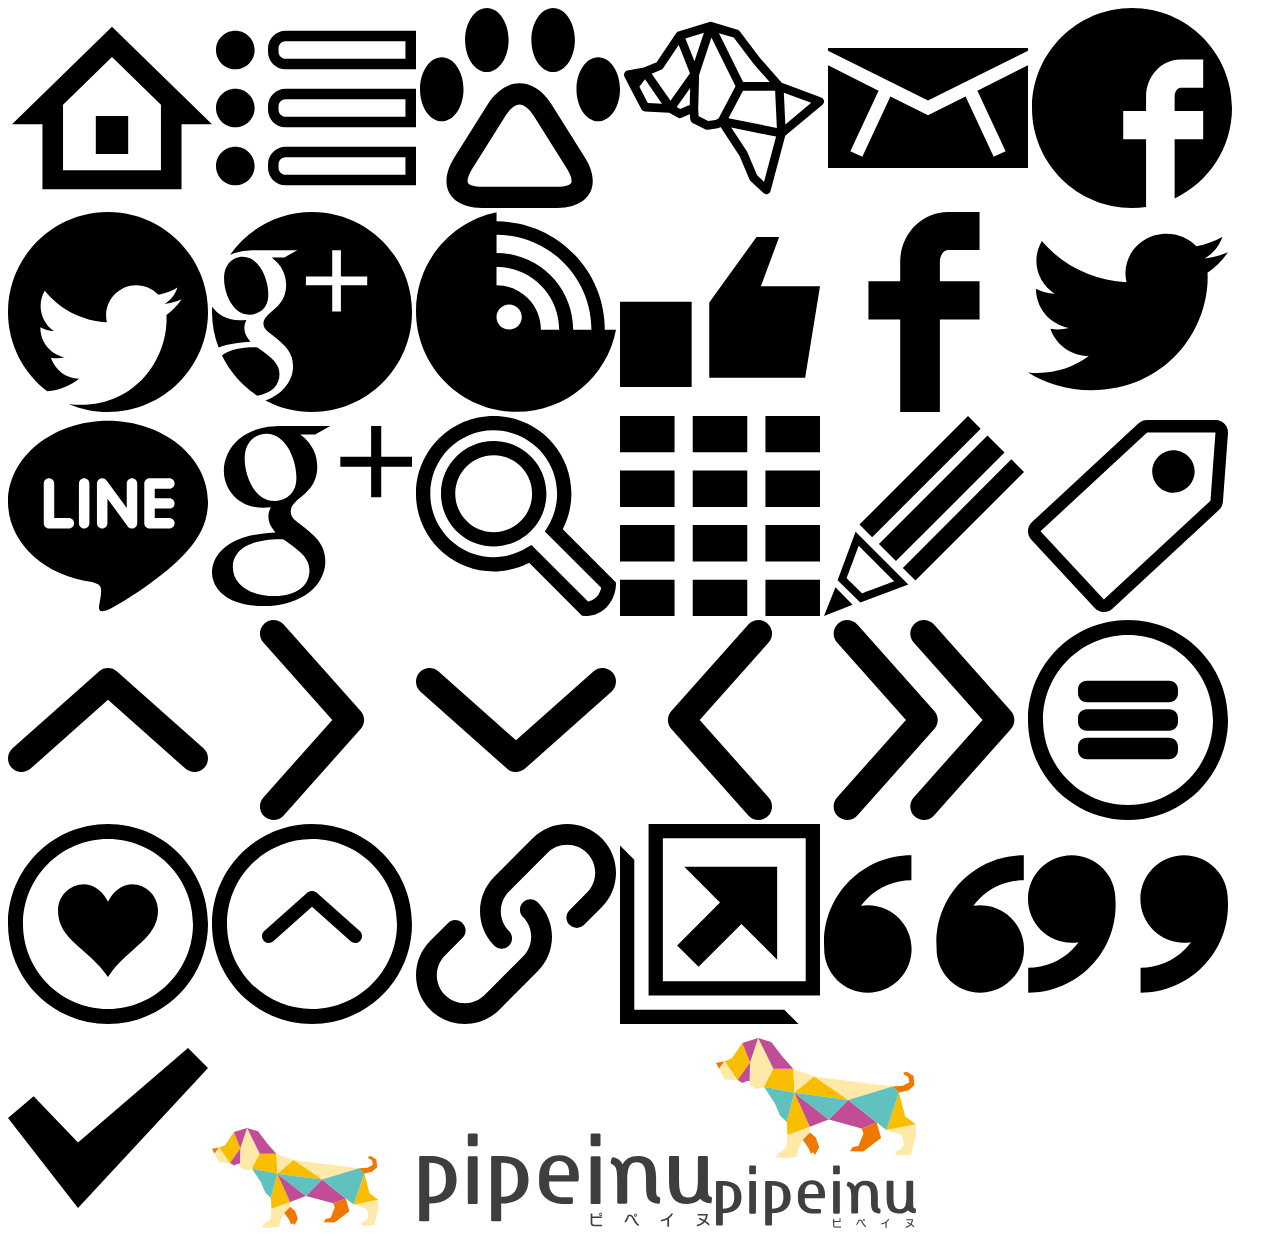
==== svg-test.html @ 7c79e607 "とりあえずシングルページ、プレーンHTMLで完成" ====
<html lang="ja">
<head>
<meta charset="utf-8">
<link rel="styleseet" href="style.css"><!--スタイルを指定したcssファイルを読み込む-->
</head>
<body>
    <!-- 今回作成したSVGファイルをまるまるペースト -->

<?xml version="1.0" encoding="utf-8"?>
<!-- Generator: Adobe Illustrator 16.0.0, SVG Export Plug-In . SVG Version: 6.00 Build 0)  -->
<!DOCTYPE svg PUBLIC "-//W3C//DTD SVG 1.1//EN" "http://www.w3.org/Graphics/SVG/1.1/DTD/svg11.dtd">
<svg class="defs" version="1.1" xmlns="http://www.w3.org/2000/svg" xmlns:xlink="http://www.w3.org/1999/xlink" width="0" height="0" >

<defs>

<g id="logo-h"><path style="fill:#3E3E40;" d="M244.518,51.821c0,7.953-2.661,14.007-7.991,18.157c-4.786,3.729-11.225,5.594-19.31,5.594v16.314c0,0.959-0.483,1.441-1.448,1.441h-7.124c-0.966,0-1.449-0.482-1.449-1.441V29.57c0-0.999,0.48-1.499,1.441-1.499h8.926c8.411,0,14.917,1.882,19.523,5.65C242.042,37.754,244.518,43.79,244.518,51.821z M233.922,51.915c0-6.375-1.151-10.808-3.445-13.305c-2.451-2.649-6.869-3.974-13.26-3.974v34.153h0.346C228.468,68.789,233.922,63.166,233.922,51.915z"/><path style="fill:#3E3E40;" d="M265.666,16.838c0,0.96-0.479,1.441-1.44,1.441h-6.967c-0.963,0-1.441-0.481-1.441-1.441V6.875c0-0.959,0.479-1.441,1.441-1.441h6.967c0.962,0,1.44,0.482,1.44,1.441V16.838z M265.666,74.491c0,0.999-0.474,1.499-1.425,1.499h-6.998c-0.952,0-1.426-0.5-1.426-1.499V29.625c0-0.999,0.474-1.499,1.426-1.499h6.998c0.951,0,1.425,0.5,1.425,1.499V74.491z"/><path style="fill:#3E3E40;" d="M316.479,51.821c0,7.953-2.666,14.007-7.989,18.157c-4.792,3.729-11.226,5.594-19.313,5.594v16.314c0,0.959-0.481,1.441-1.448,1.441h-7.125c-0.969,0-1.449-0.482-1.449-1.441V29.57c0-0.999,0.479-1.499,1.441-1.499h8.928c8.408,0,14.914,1.882,19.523,5.65C314,37.754,316.479,43.79,316.479,51.821z M305.88,51.915c0-6.375-1.146-10.808-3.445-13.305c-2.445-2.649-6.868-3.974-13.257-3.974v34.153h0.347C300.425,68.789,305.88,63.166,305.88,51.915z"/><path style="fill:#3E3E40;" d="M366.811,50.474c0,1.998-0.484,2.996-1.438,2.996h-28.228v2.592c0,3.727,1.056,6.796,3.161,9.216c2.298,2.648,5.459,3.973,9.481,3.973h9.594c0.996,0,1.498,0.482,1.498,1.441v3.744c0,0.959-0.503,1.441-1.501,1.441h-9.102c-6.793,0-12.343-1.92-16.642-5.762c-4.456-4.031-6.626-9.407-6.512-16.128v-5.703c0.119-6.717,2.122-11.94,6.007-15.663c3.658-3.573,8.568-5.358,14.732-5.358c5.66,0,10.232,1.872,13.717,5.615c3.489,3.744,5.231,8.689,5.231,14.833V50.474zM357.188,47.191v-1.785c0-3.647-0.827-6.604-2.482-8.871c-1.771-2.379-4.215-3.569-7.338-3.569c-3.154,0-5.652,1.143-7.48,3.426c-1.829,2.285-2.743,5.29-2.743,9.014v1.785H357.188z"/><path style="fill:#3E3E40;" d="M388.505,16.838c0,0.96-0.484,1.441-1.441,1.441h-6.972c-0.958,0-1.436-0.481-1.436-1.441V6.875c0-0.959,0.478-1.441,1.436-1.441h6.972c0.957,0,1.441,0.482,1.441,1.441V16.838z M388.505,74.491c0,0.999-0.473,1.499-1.426,1.499h-7.003c-0.946,0-1.42-0.5-1.42-1.499V29.625c0-0.999,0.474-1.499,1.42-1.499h7.003c0.953,0,1.426,0.5,1.426,1.499V74.491z"/><path style="fill:#3E3E40;" d="M448.241,70.404l-0.349,4.031c-0.074,0.959-0.612,1.402-1.614,1.324c-4.784-0.422-8.08-1.938-9.893-4.551c-1.544-2.342-2.311-6.275-2.311-11.808v-7.717c0-6.183-0.598-10.52-1.783-13.018c-1.378-2.918-3.884-4.377-7.519-4.377c-3.68,0-6.226,1.459-7.638,4.377c-1.266,2.575-1.897,6.913-1.897,13.018V74.32c0,0.961-0.479,1.439-1.441,1.439h-7.081c-0.998,0-1.499-0.479-1.499-1.439V51.685c0-5.375-0.442-9.235-1.321-11.577c-0.772-1.997-2.171-3.399-4.211-4.204c-0.879-0.385-1.243-0.923-1.094-1.614l0.98-3.86c0.27-0.959,0.867-1.325,1.788-1.094c4.604,1.193,7.66,3.495,9.155,6.912c3.073-5.566,8.18-8.351,15.32-8.351c6.451,0,11.135,1.842,14.053,5.529c2.804,3.534,4.209,9.158,4.209,16.877v11.461c0,2.841,0.227,4.764,0.688,5.759c0.348,0.692,1.017,1.181,2.016,1.472C447.798,69.28,448.282,69.75,448.241,70.404z"/><path style="fill:#3E3E40;" d="M499.991,70.046l-0.347,3.981c-0.078,0.963-0.593,1.406-1.555,1.328c-4.76-0.382-8.024-1.88-9.789-4.49c-3.038,3.379-7.373,5.067-13.019,5.067c-6.451,0-11.134-1.845-14.053-5.528c-2.805-3.533-4.208-9.158-4.208-16.878V29.395c0-0.959,0.485-1.441,1.448-1.441h7.13c0.962,0,1.442,0.482,1.442,1.441v22.75c0,6.184,0.598,10.521,1.784,13.019c1.377,2.918,3.887,4.377,7.519,4.377c3.679,0,6.225-1.464,7.638-4.393c1.265-2.578,1.896-6.929,1.896-13.052v-22.64c0-1.001,0.502-1.503,1.501-1.503h7.026c0.998,0,1.495,0.501,1.495,1.502v31.869c0,2.89,0.233,4.832,0.693,5.832c0.342,0.695,1.016,1.186,2.016,1.475C499.608,68.92,500.069,69.391,499.991,70.046z"/><path style="fill:#3E3E40;" d="M382.261,98.211c-2.383,0-3.604-0.822-3.604-3.209v-9.414h1.67v2.928h9.542v1.517h-9.542v4.71c0,1.455,0.679,1.949,2.248,1.949h7.587v1.533L382.261,98.211z M388.691,87.959c-0.836,0-1.536-0.697-1.536-1.535c0-0.867,0.7-1.563,1.536-1.563c0.85,0,1.549,0.696,1.549,1.563C390.24,87.262,389.541,87.959,388.691,87.959z M388.691,85.588c-0.45,0-0.808,0.387-0.808,0.836c0,0.465,0.357,0.805,0.808,0.805c0.464,0,0.835-0.34,0.835-0.805C389.526,85.975,389.155,85.588,388.691,85.588z"/><path style="fill:#3E3E40;" d="M420.853,91.162c-1.426-2.631-1.826-2.895-3.24-2.895h-0.512l-1.764,3.887c-0.571,1.225-1.378,2.139-2.599,2.477v-1.67c0.585-0.373,1.007-1.148,1.328-1.906l1.954-4.382h1.25c2.263,0,3.255,0.216,4.961,3.47c1.549,2.88,2.926,5.172,4.611,6.131v1.813C424.457,97.205,422.738,94.631,420.853,91.162zM423.594,88.715c-0.885,0-1.598-0.71-1.598-1.596c0-0.865,0.713-1.609,1.598-1.609c0.879,0,1.593,0.744,1.593,1.609C425.187,88.005,424.473,88.715,423.594,88.715z M423.594,86.285c-0.465,0-0.855,0.371-0.855,0.834c0,0.482,0.391,0.854,0.855,0.854c0.464,0,0.835-0.371,0.835-0.854C424.429,86.656,424.058,86.285,423.594,86.285z"/><path style="fill:#3E3E40;" d="M457.057,90.342v8.426h-1.721v-7.342c-1.935,1.021-4.183,1.703-6.566,2.153V92c5.681-1.176,8.814-3.563,10.435-6.476h1.927C460.139,87.568,458.741,89.137,457.057,90.342z"/><path style="fill:#3E3E40;" d="M492.687,94.229c-1.862,2.154-4.539,3.454-7.779,4.135v-1.561c2.712-0.668,4.789-1.676,6.416-3.471c-1.32-0.807-2.697-1.52-4.167-2.122v-1.642c1.876,0.76,3.404,1.549,5.081,2.555c0.914-1.424,1.441-3.145,1.72-4.6h-8.379v-1.502h10.328c-0.357,2.479-0.929,4.785-2.307,6.939c1.364,0.896,2.542,1.811,3.685,2.803v2.123C495.799,96.568,494.436,95.438,492.687,94.229z"/><polygon style="fill:#EE7800;" points="0,20.748 2.559,25.687 7.16,19.436"/><polygon style="fill:#EE7800;" points="77.111,91.862 78.936,96.35 80.935,95.184 82.43,97.342 85.917,90.869 83.098,82.887 78.115,78.742 72.128,84.714"/><polygon style="fill:#EE7800;" points="160.028,43.679 165.162,39.372 164.406,31.481 158.679,28.071 155.772,29.007 156.853,30.566 159.919,32.29 161.001,36.874 155.575,39.734 146.891,40.335 152.382,45.43"/><polygon style="fill:#EE7800;" points="122.794,79.566 118.501,89.957 113.887,90.75 111.521,94.355 122.626,94.518 137.418,83.225 133.759,70.436 121.3,75.354"/><polygon style="fill:#FFE9A9;" points="2.559,25.687 7.16,34.513 17.979,35.05 7.16,19.436"/><polygon style="fill:#FFE9A9;" points="35.085,0 28.356,20.361 27.946,35.711 28.218,39.603 33.756,42.355 37.856,41.718 39.899,40.532 47.773,25.687"/><polygon style="fill:#FFE9A9;" points="81.563,32.084 64.32,25.666 65.258,45.646"/><polygon style="fill:#FFE9A9;" points="146.891,40.335 81.563,32.084 110.046,51.532"/><polygon style="fill:#FFE9A9;" points="166.321,71.758 141.731,76.582 154.855,81.229 156.516,89.37 151.869,93.691 149.043,94.682 150.03,97.513 162.325,97.18 166.48,80.566"/><polygon style="fill:#FFE9A9;" points="58.673,90.198 55.354,93.857 51.694,96.018 49.708,99.166 56.853,100 67.312,98.84 68.142,93.521 72.128,84.714 78.115,78.742 78.115,73.921 59.502,80.729"/><polygon style="fill:#FABE00;" points="64.32,25.666 47.773,25.687 39.899,40.532 65.258,45.646"/><polygon style="fill:#FABE00;" points="110.046,51.532 81.563,32.084 65.258,45.646"/><polygon style="fill:#FABE00;" points="58.836,69.772 59.502,80.729 78.115,73.921 65.258,45.646"/><polygon style="fill:#FABE00;" points="157.516,65.286 152.382,45.43 141.731,76.582 166.321,71.758"/><polygon style="fill:#FABE00;" points="21.893,4.065 13.291,16.881 7.16,19.436 17.979,35.05 28.356,20.361"/><polygon style="fill:#C14D97;" points="93.921,67.912 121.3,75.354 133.759,70.436 110.046,51.532"/><polygon style="fill:#C14D97;" points="78.115,73.921 93.921,67.912 65.258,45.646"/><polygon style="fill:#C14D97;" points="64.32,25.666 54.854,14.952 46.02,3.286 35.085,0 47.773,25.687"/><polygon style="fill:#C14D97;" points="17.979,35.05 21.961,37.396 25.785,35.711 27.946,35.711 28.356,20.361"/><polygon style="fill:#C14D97;" points="35.085,0 21.893,4.065 28.356,20.361"/><polygon style="fill:#61C1BE;" points="146.891,40.335 110.046,51.532 133.759,70.436 141.731,76.582 152.382,45.43"/><polygon style="fill:#61C1BE;" points="65.258,45.646 93.921,67.912 110.046,51.532"/><polygon style="fill:#61C1BE;" points="39.899,40.532 49.043,54.484 53.337,64.646 58.836,69.772 65.258,45.646"/></g>

<g id="logo-v"><path style="fill:#413F40;" d="M25.493,159.133c0,5.435-1.819,9.567-5.457,12.402c-3.271,2.547-7.669,3.82-13.191,3.82v11.144c0,0.655-0.331,0.983-0.989,0.983H0.989c-0.661,0-0.99-0.328-0.99-0.983v-42.566c0-0.683,0.328-1.023,0.983-1.023h6.099c5.743,0,10.189,1.286,13.336,3.859C23.801,149.524,25.493,153.646,25.493,159.133z M18.254,159.196c0-4.354-0.784-7.382-2.353-9.088c-1.673-1.809-4.692-2.713-9.056-2.713v23.328h0.235C14.529,170.724,18.254,166.882,18.254,159.196z"/><path style="fill:#413F40;" d="M39.938,135.238c0,0.655-0.328,0.983-0.983,0.983h-4.76c-0.655,0-0.983-0.328-0.983-0.983v-6.807c0-0.656,0.328-0.982,0.983-0.982h4.76c0.655,0,0.983,0.326,0.983,0.982V135.238z M39.938,174.619c0,0.681-0.323,1.022-0.972,1.022h-4.782c-0.649,0-0.973-0.342-0.973-1.022v-30.647c0-0.683,0.324-1.023,0.973-1.023h4.782c0.648,0,0.972,0.341,0.972,1.023V174.619z"/><path style="fill:#413F40;" d="M74.645,159.133c0,5.435-1.818,9.567-5.457,12.402c-3.271,2.547-7.668,3.82-13.189,3.82v11.144c0,0.655-0.33,0.983-0.989,0.983h-4.867c-0.66,0-0.989-0.328-0.989-0.983v-42.566c0-0.683,0.328-1.023,0.983-1.023h6.099c5.742,0,10.188,1.286,13.335,3.859C72.954,149.524,74.645,153.646,74.645,159.133z M67.406,159.196c0-4.354-0.784-7.382-2.353-9.088c-1.673-1.809-4.69-2.713-9.055-2.713v23.328h0.235C63.68,170.724,67.406,166.882,67.406,159.196z"/><path style="fill:#413F40;" d="M109.021,158.213c0,1.364-0.327,2.045-0.981,2.045H88.762v1.771c0,2.545,0.719,4.644,2.158,6.296c1.568,1.81,3.727,2.714,6.475,2.714h6.553c0.681,0,1.021,0.329,1.021,0.984v2.557c0,0.655-0.342,0.983-1.022,0.983h-6.216c-4.643,0-8.432-1.312-11.368-3.934c-3.043-2.754-4.525-6.426-4.446-11.016v-3.895c0.079-4.592,1.446-8.157,4.104-10.703c2.498-2.438,5.852-3.657,10.06-3.657c3.866,0,6.99,1.279,9.371,3.835c2.38,2.559,3.57,5.934,3.57,10.132V158.213zM102.452,155.971v-1.219c0-2.493-0.566-4.511-1.696-6.06c-1.21-1.625-2.881-2.439-5.011-2.439c-2.157,0-3.861,0.781-5.108,2.342c-1.25,1.561-1.874,3.613-1.874,6.157v1.219H102.452z"/><path style="fill:#413F40;" d="M123.839,135.238c0,0.655-0.328,0.983-0.983,0.983h-4.76c-0.656,0-0.983-0.328-0.983-0.983v-6.807c0-0.656,0.327-0.982,0.983-0.982h4.76c0.655,0,0.983,0.326,0.983,0.982V135.238z M123.839,174.619c0,0.681-0.324,1.022-0.972,1.022h-4.782c-0.648,0-0.973-0.342-0.973-1.022v-30.647c0-0.683,0.324-1.023,0.973-1.023h4.782c0.647,0,0.972,0.341,0.972,1.023V174.619z"/><path style="fill:#413F40;" d="M164.643,171.825l-0.238,2.754c-0.053,0.655-0.422,0.957-1.105,0.904c-3.266-0.288-5.518-1.323-6.754-3.107c-1.055-1.6-1.58-4.289-1.58-8.064v-5.272c0-4.223-0.406-7.186-1.217-8.891c-0.941-1.992-2.654-2.99-5.137-2.99c-2.511,0-4.249,0.998-5.216,2.99c-0.863,1.758-1.295,4.722-1.295,8.891V174.5c0,0.655-0.328,0.983-0.984,0.983h-4.838c-0.684,0-1.023-0.328-1.023-0.983v-15.461c0-3.672-0.301-6.308-0.904-7.907c-0.525-1.363-1.481-2.321-2.872-2.872c-0.604-0.262-0.852-0.63-0.746-1.102l0.668-2.636c0.184-0.655,0.59-0.905,1.219-0.747c3.147,0.812,5.233,2.387,6.255,4.721c2.1-3.803,5.586-5.705,10.464-5.705c4.406,0,7.607,1.259,9.6,3.776c1.914,2.414,2.871,6.256,2.871,11.528v7.828c0,1.941,0.158,3.253,0.473,3.936c0.236,0.471,0.695,0.805,1.377,1.002S164.668,171.38,164.643,171.825z"/><path style="fill:#413F40;" d="M199.99,171.581l-0.236,2.72c-0.053,0.659-0.408,0.96-1.063,0.908c-3.254-0.263-5.482-1.284-6.689-3.069c-2.07,2.309-5.035,3.462-8.891,3.462c-4.406,0-7.604-1.259-9.597-3.776c-1.916-2.413-2.873-6.255-2.873-11.527v-16.483c0-0.655,0.328-0.984,0.988-0.984h4.866c0.658,0,0.988,0.329,0.988,0.984v15.54c0,4.223,0.406,7.187,1.217,8.891c0.941,1.994,2.654,2.99,5.139,2.99c2.51,0,4.248-1,5.217-2.998c0.861-1.761,1.293-4.733,1.293-8.917v-15.463c0-0.685,0.342-1.027,1.023-1.027h4.801c0.68,0,1.021,0.343,1.021,1.025v21.771c0,1.971,0.158,3.3,0.473,3.983c0.236,0.472,0.695,0.809,1.377,1.004C199.726,170.811,200.041,171.134,199.99,171.581z"/><path style="fill:#413F40;" d="M119.575,189.617c-1.627,0-2.462-0.56-2.462-2.188v-6.427h1.142V183h6.51v1.036h-6.51v3.214c0,0.994,0.465,1.332,1.531,1.332h5.18v1.047L119.575,189.617z M123.96,182.62c-0.57,0-1.045-0.475-1.045-1.047c0-0.592,0.475-1.067,1.045-1.067c0.582,0,1.058,0.476,1.058,1.067C125.018,182.146,124.542,182.62,123.96,182.62z M123.96,181.003c-0.306,0-0.549,0.264-0.549,0.57c0,0.319,0.243,0.551,0.549,0.551c0.318,0,0.572-0.231,0.572-0.551C124.533,181.267,124.279,181.003,123.96,181.003z"/><path style="fill:#413F40;" d="M145.921,184.808c-0.973-1.796-1.248-1.976-2.209-1.976h-0.35l-1.203,2.652c-0.393,0.835-0.943,1.459-1.777,1.691v-1.142c0.402-0.254,0.688-0.782,0.91-1.3l1.33-2.991h0.857c1.543,0,2.219,0.149,3.383,2.367c1.056,1.966,1.995,3.53,3.149,4.187v1.236C148.383,188.931,147.21,187.176,145.921,184.808z M147.792,183.138c-0.601,0-1.087-0.485-1.087-1.088c0-0.592,0.486-1.1,1.087-1.1c0.604,0,1.088,0.508,1.088,1.1C148.879,182.652,148.395,183.138,147.792,183.138z M147.792,181.479c-0.315,0-0.581,0.254-0.581,0.571c0,0.327,0.266,0.582,0.581,0.582c0.316,0,0.57-0.255,0.57-0.582C148.362,181.732,148.108,181.479,147.792,181.479z"/><path style="fill:#413F40;" d="M170.639,184.248v5.751h-1.174v-5.011c-1.32,0.697-2.854,1.162-4.482,1.469v-1.077c3.881-0.804,6.018-2.432,7.127-4.419h1.311C172.745,182.355,171.792,183.424,170.639,184.248z"/><path style="fill:#413F40;" d="M194.966,186.901c-1.268,1.47-3.096,2.357-5.305,2.822v-1.067c1.85-0.455,3.266-1.142,4.375-2.367c-0.898-0.551-1.838-1.037-2.844-1.448v-1.121c1.279,0.518,2.326,1.057,3.469,1.743c0.623-0.973,0.98-2.146,1.174-3.139h-5.719V181.3h7.049c-0.242,1.691-0.633,3.265-1.576,4.734c0.932,0.613,1.734,1.236,2.516,1.913v1.448C197.091,188.498,196.16,187.726,194.966,186.901z"/><polygon style="fill:#EE7800;" points="0,24.923 3.075,30.858 8.601,23.347"/><polygon style="fill:#EE7800;" points="92.633,110.355 94.831,115.748 97.231,114.344 99.024,116.939 103.211,109.163 99.827,99.575 93.838,94.592 86.652,101.768"/><polygon style="fill:#EE7800;" points="192.242,52.47 198.412,47.297 197.501,37.817 190.623,33.72 187.13,34.847 188.429,36.718 192.115,38.788 193.41,44.298 186.894,47.733 176.462,48.455 183.054,54.575"/><polygon style="fill:#EE7800;" points="147.513,95.582 142.357,108.065 136.812,109.02 133.972,113.349 147.31,113.545 165.081,99.98 160.686,84.612 145.718,90.521"/><polygon style="fill:#FFE9A9;" points="3.075,30.858 8.601,41.462 21.598,42.105 8.601,23.347"/><polygon style="fill:#FFE9A9;" points="42.15,0 34.064,24.458 33.573,42.899 33.901,47.573 40.555,50.882 45.479,50.116 47.93,48.692 57.395,30.858"/><polygon style="fill:#FFE9A9;" points="97.985,38.544 77.273,30.833 78.394,54.835"/><polygon style="fill:#FFE9A9;" points="176.462,48.455 97.985,38.544 132.202,61.906"/><polygon style="fill:#FFE9A9;" points="199.804,86.202 170.264,91.997 186.027,97.583 188.025,107.364 182.441,112.552 179.048,113.741 180.232,117.145 195,116.745 199.996,96.788"/><polygon style="fill:#FFE9A9;" points="70.488,108.358 66.496,112.75 62.104,115.351 59.719,119.13 68.3,120.132 80.863,118.738 81.861,112.348 86.652,101.768 93.838,94.592 93.838,88.805 71.482,96.984"/><polygon style="fill:#FABE00;" points="77.273,30.833 57.395,30.858 47.93,48.692 78.394,54.835"/><polygon style="fill:#FABE00;" points="132.202,61.906 97.985,38.544 78.394,54.835"/><polygon style="fill:#FABE00;" points="70.683,83.818 71.482,96.984 93.838,88.805 78.394,54.835"/><polygon style="fill:#FABE00;" points="189.226,78.432 183.054,54.575 170.264,91.997 199.804,86.202"/><polygon style="fill:#FABE00;" points="26.3,4.883 15.968,20.28 8.601,23.347 21.598,42.105 34.064,24.458"/><polygon style="fill:#C14D97;" points="112.833,81.585 145.718,90.521 160.686,84.612 132.202,61.906"/><polygon style="fill:#C14D97;" points="93.838,88.805 112.833,81.585 78.394,54.835"/><polygon style="fill:#C14D97;" points="77.273,30.833 65.894,17.962 55.286,3.945 42.15,0 57.395,30.858"/><polygon style="fill:#C14D97;" points="21.598,42.105 26.382,44.924 30.976,42.899 33.573,42.899 34.064,24.458"/><polygon style="fill:#C14D97;" points="42.15,0 26.3,4.883 34.064,24.458"/><polygon style="fill:#61C1BE;" points="176.462,48.455 132.202,61.906 160.686,84.612 170.264,91.997 183.054,54.575"/><polygon style="fill:#61C1BE;" points="78.394,54.835 112.833,81.585 132.202,61.906"/><polygon style="fill:#61C1BE;" points="47.93,48.692 58.92,65.452 64.076,77.662 70.683,83.818 78.394,54.835"/></g>

<g id="home"><path id="home" d="M83.815,145.893h32.369v-37.918H83.815V145.893z M99.987,18.724L0,116.205h30.456v65.07H169.52v-65.07H200L99.987,18.724z M148.945,97.162v65.07H51.042v-65.07h-0.508l49.453-48.223l49.466,48.223H148.945z"/></g>

<g id="cat"><path d="M38.633,42.044c0,10.67-8.646,19.316-19.323,19.316C8.659,61.361,0,52.715,0,42.044C0,31.38,8.659,22.728,19.31,22.728C29.987,22.728,38.633,31.38,38.633,42.044z M19.31,80.684C8.659,80.684,0,89.33,0,100s8.659,19.316,19.31,19.316c10.678,0,19.323-8.646,19.323-19.316S29.987,80.684,19.31,80.684z M19.31,138.639C8.66,138.639,0,147.285,0,157.955c0,10.664,8.659,19.316,19.31,19.316c10.678,0,19.323-8.652,19.323-19.316C38.633,147.285,29.987,138.639,19.31,138.639z M200,22.728v38.633H69.558c-9.662,0-17.565-7.897-17.565-17.559v-3.516c0-9.655,7.903-17.559,17.565-17.559L200,22.728L200,22.728z M189.453,33.262H69.558c-3.803,0-7.019,3.223-7.019,7.025v3.516c0,3.809,3.216,7.024,7.019,7.024h119.896L189.453,33.262L189.453,33.262z M200,80.684v38.632H69.558c-9.662,0-17.565-7.903-17.565-17.559v-3.516c0-9.655,7.903-17.559,17.565-17.559L200,80.684L200,80.684z M69.558,91.217c-3.803,0-7.019,3.216-7.019,7.025v3.516c0,3.809,3.216,7.025,7.019,7.025h119.896V91.217H69.558z M200,138.639v38.633H69.558c-9.662,0-17.565-7.902-17.565-17.559v-3.516c0-9.661,7.903-17.559,17.565-17.559H200L200,138.639z M69.558,149.173c-3.803,0-7.019,3.216-7.019,7.024v3.516c0,3.803,3.216,7.025,7.019,7.025h119.896v-17.565H69.558z"/></g>

<g id="dogs"><path d="M200,81.246c0,17.707-9.744,32.063-21.766,32.063c-12.02,0-21.764-14.354-21.764-32.063c0-17.706,9.744-32.061,21.764-32.061C190.256,49.185,200,63.54,200,81.246z M133.141,0c-12.02,0-21.764,14.355-21.764,32.062s9.744,32.061,21.764,32.061c12.021,0,21.764-14.354,21.764-32.061S145.161,0,133.141,0z M0,81.246c0,17.707,9.743,32.063,21.763,32.063s21.764-14.354,21.764-32.063c0-17.706-9.744-32.061-21.764-32.061S0,63.54,0,81.246z M45.095,32.062c0,17.707,9.744,32.061,21.764,32.061s21.764-14.354,21.764-32.061S78.878,0,66.858,0S45.095,14.355,45.095,32.062z M99.612,96.462c-4.328,0-9.47,4.071-13.754,10.892l-33.607,53.489c-4.68,7.449-5.107,12.606-4.278,14.108c0.83,1.501,5.425,3.883,14.222,3.883h74.834c8.798,0,13.393-2.382,14.223-3.883c0.829-1.502,0.4-6.659-4.279-14.108l-33.605-53.489C109.08,100.533,103.939,96.462,99.612,96.462 M99.612,75.295c11.482,0,22.965,6.932,31.676,20.797l33.606,53.49c17.422,27.73,4.883,50.418-27.867,50.418H62.194c-32.748,0-45.288-22.688-27.865-50.417l33.605-53.49C76.646,82.228,88.129,75.295,99.612,75.295L99.612,75.295z"/></g>

<g id="stopipe"><path d="M199.939,92.699c-0.26-1.516-1.307-2.78-2.748-3.316L157.748,74.7l-21.391-24.21L115.73,23.247c-0.554-0.729-1.32-1.264-2.196-1.526l-25.658-7.709c-0.02-0.006-0.039-0.004-0.058-0.009c-0.026-0.008-0.052-0.018-0.078-0.024c-0.021-0.006-0.043-0.014-0.064-0.021c-0.311-0.075-0.632-0.11-0.96-0.116c-0.043-0.001-0.085-0.007-0.128-0.006c-0.038,0-0.075,0.002-0.114,0.004c-0.046,0.002-0.092-0.004-0.139-0.001c-0.138,0.009-0.26,0.064-0.393,0.088c-0.064,0.01-0.127,0.018-0.191,0.031c-0.119,0.024-0.244,0.022-0.361,0.058c-0.008,0.003-0.017,0.002-0.024,0.004l-30.952,9.541c-0.134,0.041-0.255,0.109-0.382,0.162c-0.089,0.037-0.177,0.069-0.263,0.112c-0.304,0.15-0.59,0.327-0.848,0.542c-0.013,0.012-0.026,0.018-0.039,0.028c-0.269,0.229-0.5,0.499-0.706,0.79c-0.021,0.03-0.052,0.051-0.073,0.082L32.641,54.271l-12.76,5.316L3.534,62.581c-1.344,0.246-2.493,1.116-3.094,2.344c-0.603,1.228-0.587,2.668,0.043,3.882l6.005,11.59c0.001,0.002,0.002,0.003,0.003,0.004c0.001,0.002,0.001,0.005,0.002,0.006l10.795,20.709c0.708,1.356,2.081,2.237,3.61,2.313l24.324,1.207l8.43,4.967c0.673,0.396,1.429,0.596,2.188,0.596c0.591,0,1.184-0.121,1.738-0.367l8.142-3.586h0.144l0.358,5.119c0.106,1.525,1.013,2.881,2.382,3.561l12.994,6.461c0.599,0.297,1.256,0.449,1.919,0.449c0.221,0,0.442-0.018,0.662-0.051l9.619-1.496c0.529-0.081,1.039-0.264,1.503-0.53l1.262-0.731l19.001,28.994l9.926,23.484c0.234,0.559,0.586,1.061,1.029,1.475l12.903,12.027c0.81,0.754,1.864,1.158,2.94,1.158c0.396,0,0.799-0.055,1.191-0.168c1.457-0.42,2.584-1.571,2.975-3.035l14.717-55.281l37.197-30.94C199.628,95.755,200.197,94.216,199.939,92.699z M104.448,110.159l14.554-27.438l32.114-0.041l1.749,37.243l-21.783-4.394L104.448,110.159z M129.581,55.826c0.065,0.087,0.135,0.17,0.208,0.252l15.889,17.986l-26.592,0.033L98.462,32.346l-3.567-7.221l14.81,4.45L129.581,55.826z M70.479,53.291l-4.79-12.078l-4.277-10.785l18.508-5.704L70.479,53.291z M37.155,61.731c0.781-0.325,1.45-0.874,1.922-1.576l15.618-23.267l1.412,3.558l9.87,24.89L51.648,85.617l-5.116,7.243L27.694,65.673L37.155,61.731z M23.794,94.938l-8.41-16.134l5.622-7.641l16.961,24.479L23.794,94.938z M63.075,97.987l-6.95,3.061l-3.402-2.003l13.435-19.016L65.854,91.41l-0.166,6.21h-0.874C64.215,97.62,63.622,97.745,63.075,97.987z M84.21,113.051l-9.557-4.75l-0.451-6.461l0.939-35.173l12.287-37.184l14.427,29.21l9.707,19.65l-16.863,31.79l-3.026,1.76L84.21,113.051z M140.047,173.796l-6.972-6.497l-9.718-22.994c-0.102-0.24-0.224-0.47-0.365-0.685l-15.799-24.108l39.438,7.951l5.456,1.1L140.047,173.796z M161.334,116.391l-1.488-31.708l27.361,10.187L161.334,116.391z"/></g>

<g id="mail"><path d="M177.604,143.197l-11.926,5.566l-28.086-60.235l-37.578,18.802L62.383,88.529l-28.086,60.208l-11.953-5.539L50.6,82.643L0,57.357v102.668h200V57.331l-50.6,25.313L177.604,143.197z M0,39.974v2.663l100.014,49.98L200,42.637v-2.663H0z"/></g>

<g id="fb2"><path d="M100.007,0.006C44.866,0.006,0,44.867,0,100c0,55.141,44.866,99.994,100.007,99.994c4.777,0,9.466-0.358,14.062-1.01v-67.657H91.218v-28.384h22.851V88.666c0-20.467,15.377-37.126,34.27-37.126h22.85v28.292h-22.85c-2.695,0-5.717,3.665-5.717,8.567v14.542h28.566v28.385H142.62v59.109C176.512,174.402,200,139.906,200,100C200,44.867,155.146,0.006,100.007,0.006z"/></g>

<g id="twitter2"><path d="M100.007,0.006C44.866,0.006,0,44.867,0,100c0,32.303,15.415,61.057,39.255,79.35c11.966-1.093,22.929-5.638,31.887-12.648c-13.216-0.247-24.361-8.971-28.201-20.962c1.848,0.352,3.736,0.54,5.676,0.54c2.761,0,5.43-0.364,7.955-1.055c-13.801-2.772-24.203-14.973-24.203-29.588c0-0.13,0-0.26,0-0.384c4.063,2.259,8.723,3.62,13.67,3.776c-8.098-5.418-13.424-14.647-13.424-25.122c0-5.534,1.484-10.715,4.076-15.168C51.586,97,73.824,109.01,98.9,110.268c-0.521-2.207-0.781-4.512-0.781-6.875c0-16.667,13.516-30.175,30.181-30.175c8.685,0,16.522,3.659,22.03,9.524c6.874-1.354,13.332-3.867,19.165-7.324c-2.253,7.05-7.044,12.961-13.267,16.698c6.092-0.729,11.912-2.356,17.328-4.752c-4.05,6.054-9.166,11.366-15.063,15.617c0.065,1.303,0.091,2.599,0.091,3.906c0,39.887-30.361,85.867-85.867,85.867c-4.113,0-8.162-0.306-12.121-0.865c12.096,5.207,25.428,8.104,39.412,8.104C155.146,199.994,200,155.141,200,100C200,44.867,155.146,0.006,100.007,0.006z"/></g>

<g id="gplus2"><path d="M56.312,82.176c0,3.652-0.416,10.143-5.064,14.816c-3.256,3.236-8.736,5.684-13.814,5.684c-17.447,0-25.35-22.525-25.35-36.118c0-5.273,1.002-10.754,4.465-15.019c3.242-4.056,8.92-6.692,14.192-6.692C47.588,44.847,56.312,67.567,56.312,82.176z M67.47,162.313c0-10.344-6.692-15.813-22.121-26.769c-1.615-0.208-2.643-0.208-4.661-0.208c-1.823,0-12.786,0.403-21.313,3.249c-2.031,0.735-5.859,2.174-9.414,4.882c7.942,16.393,20.246,30.278,35.375,40.199C59.827,181.505,67.47,173.12,67.47,162.313z M6.562,135.564c11.38-4.623,24.335-5.41,31.887-5.918c-2.838-3.646-6.08-7.5-6.08-13.781c0-3.457,1.016-5.481,2.031-7.916c-2.24,0.195-4.467,0.404-6.498,0.404c-12.732,0-22.16-5.646-27.758-13.516C0.052,96.55,0,98.269,0,100C0,112.525,2.343,124.503,6.562,135.564z M200,100c0,55.141-44.854,99.994-99.993,99.994c-16.797,0-32.641-4.18-46.547-11.529c18.123-6.73,27.59-20.428,27.59-34.054c0-13.997-8.1-20.904-17.031-28.41l-7.303-5.683c-2.227-1.823-5.273-4.258-5.273-8.725c0-4.459,3.047-7.304,5.676-9.941c8.516-6.691,17.043-13.793,17.043-28.806c0-15.422-9.738-23.534-14.399-27.388H72.34l12.98-7.304H43.526c-7.656,0-16.691,0.8-25.39,4.524c18.11-25.773,48.044-42.673,81.87-42.673C155.146,0.006,200,44.867,200,100z M155.211,64.475h-26.313v-26.32h-8.672v26.32H93.913v8.665h26.313v26.313h8.672V73.14h26.313V64.475z"/></g>

<g id="rss"><path d="M188.835,117.707C188.835,57.94,140.234,9.3,80.533,9.3V0.158C34.625,9.589,0,50.309,0,98.962c0,55.628,45.265,100.88,100.893,100.88c49.219,0,90.293-35.439,99.107-82.136L188.835,117.707L188.835,117.707z M93.131,117.602c-6.976,0-12.637-5.621-12.637-12.597c0-6.935,5.661-12.61,12.637-12.61c7,0,12.662,5.675,12.662,12.61C105.793,111.979,100.131,117.602,93.131,117.602z M124.904,117.707c0-11.889-4.623-23.079-13.004-31.459c-8.394-8.394-19.531-13.03-31.394-13.03V55.024c34.545,0,62.668,28.11,62.668,62.682L124.904,117.707L124.904,117.707z M157.191,117.707c0-42.309-34.401-76.737-76.658-76.737V22.764c52.332,0,94.916,42.611,94.916,94.943H157.191z"/></g>

<g id="like"><path d="M89.262,90.501l47.306-65.583h22.574l-18.274,49.456H200l-14.848,91.387h-95.89V90.501z M0,175.082h71.656v-85.3H0V175.082z"/></g>

<g id="fb1"><path d="M123.807,38.107h31.75V0h-31.75C97.554,0,76.188,22.439,76.188,50v19.228H44.444v38.227h31.744V200h39.687v-92.546h39.682V69.228h-39.682V49.631C115.875,43.034,120.063,38.107,123.807,38.107z"/></g>

<g id="twitter1"><path d="M200,40.294c-7.354,3.142-15.27,5.265-23.564,6.225c8.467-4.892,14.972-12.636,18.045-21.858c-7.932,4.526-16.713,7.813-26.062,9.587c-7.481-7.676-18.147-12.474-29.951-12.474c-22.659,0-41.032,17.688-41.032,39.495c0,3.1,0.36,6.114,1.062,9.001c-34.104-1.639-64.339-17.366-84.574-41.262c-3.533,5.825-5.555,12.619-5.555,19.854c0,13.706,7.244,25.79,18.254,32.872c-6.726-0.204-13.057-1.979-18.584-4.942c-0.005,0.17-0.005,0.331-0.005,0.501c0,19.141,14.144,35.098,32.915,38.73c-3.444,0.899-7.07,1.377-10.811,1.377c-2.646,0-5.215-0.248-7.719-0.705c5.218,15.691,20.371,27.113,38.327,27.429c-14.041,10.599-31.733,16.907-50.96,16.907c-3.311,0-6.576-0.188-9.786-0.553c18.155,11.209,39.725,17.748,62.899,17.748c75.467,0,116.746-60.183,116.746-112.381c0-1.707-0.043-3.414-0.119-5.104C187.543,55.172,194.497,48.217,200,40.294z"/></g>

<g id="line"><path d="M200,85.865c0-44.743-44.857-81.148-99.999-81.148C44.865,4.717,0,41.122,0,85.865c0,40.111,35.578,73.719,83.631,80.07c3.255,0.696,7.688,2.154,8.812,4.935c1.011,2.522,0.661,6.479,0.324,9.034c0,0-1.171,7.06-1.426,8.568c-0.438,2.523-2.012,9.883,8.66,5.385c10.673-4.494,57.587-33.912,78.565-58.063h-0.006C193.059,119.908,200,103.775,200,85.865z M60.854,112.486H40.986c-2.887,0-5.238-2.35-5.238-5.247V67.504c0-2.888,2.352-5.245,5.238-5.245c2.894,0,5.241,2.357,5.241,5.245v34.494h14.627c2.896,0,5.241,2.354,5.241,5.241C66.096,110.139,63.751,112.486,60.854,112.486z M81.405,107.239c0,2.897-2.352,5.247-5.241,5.247c-2.891,0-5.238-2.35-5.238-5.247V67.504c0-2.888,2.348-5.245,5.238-5.245s5.241,2.357,5.241,5.245V107.239z M129.238,107.239c0,2.268-1.438,4.267-3.586,4.979c-0.539,0.181-1.104,0.269-1.666,0.269c-1.637,0-3.201-0.779-4.188-2.1L99.432,82.662v24.577c0,2.897-2.349,5.247-5.242,5.247c-2.89,0-5.245-2.35-5.245-5.247V67.504c0-2.258,1.445-4.255,3.59-4.975c0.538-0.178,1.099-0.271,1.662-0.271c1.634,0,3.205,0.784,4.187,2.103l20.366,27.735V67.504c0-2.888,2.354-5.245,5.244-5.245c2.895,0,5.244,2.357,5.244,5.245V107.239L129.238,107.239z M161.389,82.133c2.893,0,5.243,2.349,5.243,5.245c0,2.887-2.353,5.241-5.243,5.241h-14.623v9.379h14.623c2.887,0,5.243,2.354,5.243,5.241c0,2.897-2.356,5.247-5.243,5.247h-19.871c-2.889,0-5.242-2.35-5.242-5.247V87.391c0-0.007,0-0.007,0-0.013c0,0,0-0.01,0-0.013V67.527c0-0.013,0-0.018,0-0.023c0-2.888,2.352-5.245,5.242-5.245h19.871c2.893,0,5.243,2.357,5.243,5.245c0,2.895-2.353,5.248-5.243,5.248h-14.623v9.381H161.389z"/></g>

<g id="gplus1"><path d="M169.234,40.625V9.979h-10.118v30.647h-30.761v10.095h30.761v30.647h10.118V50.721h30.771V40.625H169.234z M118.314,9.979H69.475c-12.806,0-28.923,1.885-42.441,12.992c-10.198,8.742-15.18,20.791-15.18,31.663c0,18.422,14.222,37.094,39.365,37.094c2.363,0,4.981-0.238,7.59-0.469c-1.192,2.838-2.374,5.191-2.374,9.217c0,7.32,3.79,11.805,7.111,16.053c-10.667,0.714-30.594,1.896-45.285,10.873c-13.987,8.272-18.266,20.326-18.266,28.834c0,17.484,16.605,33.787,50.979,33.787c40.781,0,62.358-22.445,62.358-44.648c0-16.313-9.465-24.342-19.917-33.094l-8.537-6.613c-2.598-2.125-6.153-4.957-6.153-10.164c0-5.191,3.556-8.498,6.642-11.574c9.944-7.795,19.906-16.064,19.906-33.554c0-17.954-11.379-27.404-16.83-31.893h14.701L118.314,9.979z M97.45,154.574c0,14.652-12.083,25.523-34.852,25.523c-25.367,0-41.739-12.054-41.739-28.824c0-16.782,15.18-22.447,20.396-24.332c9.964-3.322,22.76-3.791,24.899-3.791c2.373,0,3.564,0,5.46,0.244C89.626,136.152,97.45,142.531,97.45,154.574z M78.491,78.496c-3.8,3.775-10.208,6.617-16.137,6.617c-20.387,0-29.637-26.231-29.637-42.06c0-6.145,1.182-12.528,5.217-17.485c3.799-4.728,10.432-7.8,16.605-7.8c19.683,0,29.87,26.461,29.87,43.478C84.41,65.5,83.932,73.055,78.491,78.496z"/></g>

<g id="search"><path d="M77.695,39.31c21.185,0,38.424,17.24,38.424,38.425S98.88,116.16,77.695,116.16c-21.198,0-38.438-17.24-38.438-38.425S56.497,39.31,77.695,39.31 M77.695,25.026c-29.115,0-52.722,23.606-52.722,52.708c0,29.127,23.606,52.708,52.722,52.708c29.114,0,52.708-23.58,52.708-52.708C130.402,48.633,106.811,25.026,77.695,25.026L77.695,25.026z M169.947,199.948l-3.932-0.248l-52.892-52.903c-10.978,5.664-23.112,8.62-35.43,8.62C34.844,155.417,0,120.573,0,77.734C0,34.895,34.844,0.052,77.695,0.052c42.838,0,77.696,34.844,77.696,77.683c0,12.331-2.97,24.453-8.621,35.417L200,166.38l-0.092,3.086c-0.039,1.304-0.639,13.086-9.531,21.979C182.695,199.128,173.527,199.948,169.947,199.948z M115.416,128.895l56.615,56.602c2.174-0.352,5.43-1.342,8.255-4.167c3.021-3.021,4.349-6.94,4.922-9.544l-56.341-56.342l2.93-4.791c6.08-9.961,9.311-21.328,9.311-32.917c0-34.961-28.45-63.398-63.412-63.398c-34.975,0-63.412,28.438-63.412,63.398c0,34.96,28.438,63.398,63.412,63.398c11.563,0,22.955-3.216,32.93-9.31L115.416,128.895z"/></g>

<g id="date"><path d="M54.544,36.367H0V0h54.544V36.367z M127.266,0H72.722v36.367h54.543V0z M200,0h-54.544v36.367H200V0z M54.544,54.544H0v36.367h54.544V54.544z M127.266,54.544H72.722v36.367h54.543V54.544z M200,54.544h-54.544v36.367H200V54.544z M54.544,109.096H0v36.36h54.544V109.096z M127.266,109.096H72.722v36.36h54.543V109.096z M200,109.096h-54.544v36.36H200V109.096z M54.544,163.641H0V200h54.544V163.641z M127.266,163.641H72.722V200h54.543V163.641z M200,163.641h-54.544V200H200V163.641z"/></g>

<g id="write"><path d="M84.323,168.425l-3.945,1.484l-44.023,16.602l-22.773-22.253l18.021-48.566L84.323,168.425z M22.617,162.292c1.81,1.783,13.711,13.411,15.481,15.144c2.357-0.886,26.68-10.053,32.123-12.097c-4.258-4.258-31.25-31.264-35.521-35.534C32.656,135.273,23.516,159.883,22.617,162.292z M11.472,171.367L0,199.961l28.581-11.328L11.472,171.367z M71.966,145.078l-17.018-17.018L163.477,19.506l17.031,17.031L71.966,145.078z M91.445,164.559l-12.656-12.656L187.344,43.359L200,56.016L91.445,164.559z M156.667,12.695L48.112,121.236l-12.656-12.655L144.012,0.039L156.667,12.695z"/></g>

<g id="tag"><path d="M187.479,16.524l-5.025,68.204l-106.576,98.86l-63.359-68.326l106.576-98.849L187.479,16.524 M187.96,4.012c-0.155-0.007-0.313-0.007-0.456-0.007l-68.398-0.104c-3.164,0-6.211,1.185-8.527,3.34L4.015,106.082c-5.078,4.701-5.378,12.631-0.678,17.695l63.359,68.32c2.266,2.428,5.404,3.881,8.711,3.99c3.32,0.13,6.55-1.063,8.984-3.327l106.576-98.854c2.317-2.155,3.737-5.104,3.958-8.256l5.039-68.21c0.261-3.47-0.938-6.895-3.307-9.434C194.393,5.567,191.268,4.136,187.96,4.012L187.96,4.012z M160.968,41.108c-7.956-8.581-21.405-9.082-29.987-1.12c-8.58,7.982-9.102,21.4-1.133,29.98c7.981,8.613,21.406,9.121,29.987,1.14C168.441,63.14,168.938,49.695,160.968,41.108z"/></g>

<g id="top"><path d="M99.995,47.944c3.223,0,6.465,1.152,9.043,3.438l86.423,76.96c5.586,4.99,6.094,13.564,1.094,19.17c-4.979,5.596-13.555,6.094-19.158,1.104l-77.4-68.914l-77.38,68.914c-5.605,4.989-14.199,4.491-19.18-1.104c-4.98-5.604-4.492-14.18,1.113-19.17l86.423-76.96C93.55,49.097,96.772,47.944,99.995,47.944z"/></g>

<g id="right"><path d="M152.055,99.997c0,3.224-1.152,6.455-3.438,9.032l-76.952,86.426c-5,5.596-13.574,6.094-19.18,1.104c-5.586-4.979-6.094-13.563-1.094-19.16l68.905-77.4L51.391,22.606c-5-5.605-4.492-14.189,1.094-19.17c5.605-4.98,14.18-4.492,19.18,1.113l76.952,86.425C150.902,93.543,152.055,96.775,152.055,99.997z"/></g>

<g id="bottom"><path d="M100.005,152.057c-3.223,0-6.465-1.152-9.043-3.438L4.539,71.657c-5.586-4.989-6.094-13.563-1.094-19.169c4.98-5.596,13.555-6.094,19.16-1.104l77.399,68.914l77.381-68.914c5.604-4.99,14.198-4.492,19.18,1.104c4.979,5.605,4.492,14.18-1.113,19.169l-86.424,76.961C106.45,150.902,103.229,152.057,100.005,152.057z"/></g>

<g id="left"><path d="M47.941,100.002c0-3.223,1.152-6.454,3.438-9.032l76.973-86.425c4.979-5.596,13.553-6.094,19.158-1.104c5.605,4.98,6.094,13.564,1.113,19.16l-68.925,77.4l68.925,77.392c4.98,5.605,4.492,14.189-1.113,19.17c-5.605,4.981-14.18,4.492-19.158-1.112l-76.973-86.425C49.094,106.457,47.941,103.225,47.941,100.002z"/></g>

<g id="w-right"><path d="M113.721,99.997c0,3.224-1.152,6.455-3.438,9.032L33.33,195.455c-5,5.596-13.574,6.094-19.18,1.104c-5.586-4.979-6.094-13.563-1.094-19.16l68.906-77.4L13.057,22.606c-5-5.605-4.492-14.189,1.094-19.17c5.605-4.98,14.18-4.492,19.18,1.113l76.952,86.425C112.568,93.543,113.721,96.775,113.721,99.997z M186.951,90.975L110,4.55c-5-5.605-13.574-6.094-19.181-1.113c-5.586,4.98-6.094,13.564-1.094,19.17l68.905,77.391l-68.905,77.4c-5,5.597-4.492,14.181,1.094,19.16c5.606,4.99,14.181,4.492,19.181-1.104l76.951-86.426c2.285-2.577,3.438-5.811,3.438-9.032C190.389,96.775,189.236,93.543,186.951,90.975z"/></g>

<g id="menu"><path d="M50,69.427c0-4.792,3.921-8.713,8.713-8.713h82.574c4.792,0,8.713,3.921,8.713,8.713v4.003c0,4.792-3.921,8.713-8.713,8.713H58.713c-4.792,0-8.713-3.921-8.713-8.713V69.427z M50,97.998c0-4.791,3.921-8.712,8.713-8.712h82.574c4.792,0,8.713,3.921,8.713,8.712v4.004c0,4.791-3.921,8.712-8.713,8.712H58.713c-4.792,0-8.713-3.921-8.713-8.712V97.998z M50,126.568c0-4.791,3.921-8.713,8.713-8.713h82.574c4.792,0,8.713,3.922,8.713,8.713v4.005c0,4.792-3.921,8.713-8.713,8.713H58.713c-4.792,0-8.713-3.921-8.713-8.713V126.568z M100,15c46.869,0,85,38.131,85,85s-38.131,85-85,85s-85-38.131-85-85S53.131,15,100,15 M100,0C44.771,0,0,44.771,0,100c0,55.229,44.771,100,100,100c55.229,0,100-44.771,100-100C200,44.771,155.229,0,100,0L100,0z"/></g>

<g id="heart"><path d="M150,86.62c0,28.538-30.841,37.389-49.996,66.351C79.738,123.824,50,116.1,50,86.62c0-14.489,11.76-26.254,26.25-26.254c10.513,0,19.561,8.551,23.754,17.48c4.189-8.93,13.234-17.48,23.746-17.48C138.238,60.366,150,72.131,150,86.62z M100,15c-46.869,0-85,38.131-85,85s38.131,85,85,85s85-38.131,85-85S146.869,15,100,15 M100,0c55.229,0,100,44.771,100,100c0,55.229-44.771,100-100,100C44.771,200,0,155.229,0,100C0,44.771,44.771,0,100,0L100,0z"/></g>

<g id="pagetop"><path d="M99.997,66.888c1.61,0,3.231,0.576,4.521,1.719l43.213,38.479c2.793,2.495,3.047,6.782,0.547,9.585c-2.49,2.798-6.777,3.047-9.579,0.552L99.997,82.766l-38.689,34.457c-2.803,2.495-7.1,2.246-9.59-0.552c-2.49-2.803-2.246-7.09,0.557-9.585l43.211-38.479C96.774,67.464,98.386,66.888,99.997,66.888z M100,15c-46.869,0-85,38.131-85,85s38.131,85,85,85s85-38.131,85-85S146.869,15,100,15 M100,0c55.229,0,100,44.771,100,100c0,55.229-44.771,100-100,100C44.771,200,0,155.229,0,100C0,44.771,44.771,0,100,0L100,0z"/></g>

<g id="link1"><path d="M85.644,124.754c-2.663,0-5.326-1.02-7.354-3.044c-19.029-19.03-19.029-49.988,0-69.014l38.397-38.401C125.906,5.076,138.163,0,151.201,0s25.289,5.076,34.514,14.295c19.025,19.025,19.025,49.982,0,69.015l-17.563,17.551c-4.063,4.063-10.639,4.063-14.7,0c-4.068-4.063-4.068-10.638,0-14.708l17.551-17.556c10.919-10.913,10.919-28.676,0-39.595c-5.288-5.288-12.317-8.201-19.801-8.201c-7.481,0-14.513,2.913-19.802,8.201L93,67.402c-10.919,10.92-10.919,28.683,0,39.596c4.063,4.063,4.063,10.645,0,14.712C90.969,123.734,88.306,124.754,85.644,124.754z M83.309,185.713l38.404-38.402c19.025-19.031,19.025-49.987,0-69.014c-4.068-4.063-10.65-4.063-14.713,0s-4.063,10.638,0,14.706c10.919,10.919,10.919,28.683,0,39.597l-38.401,38.399c-5.291,5.287-12.319,8.201-19.8,8.201c-7.482,0-14.517-2.914-19.802-8.201c-10.918-10.912-10.918-28.676,0-39.595l17.554-17.557c4.066-4.063,4.06-10.646,0-14.708c-4.056-4.068-10.644-4.068-14.706,0l-17.558,17.557c-19.028,19.025-19.028,49.982,0,69.016C23.504,194.925,35.761,200,48.799,200C61.837,200,74.093,194.925,83.309,185.713z"/></g>

<g id="link2"><path d="M28.571,0v171.43H200V0H28.571z M185.715,157.143H42.857V14.286h142.857L185.715,157.143L185.715,157.143z M14.286,185.714v-150L0,21.429V200h178.57l-14.285-14.286H14.286z M157.143,42.857v92.856L121.43,100l-42.858,42.857l-21.429-21.43L100,78.571L64.286,42.857H157.143z"/></g>

<g id="quo1"><path d="M43.902,81.269c24.135,0,43.707,19.566,43.707,43.708c0,24.141-19.572,43.707-43.707,43.707c-24.141,0-43.707-19.566-43.707-43.707L0,118.73c0-48.279,39.135-87.414,87.414-87.414v24.976c-16.676,0-32.354,6.493-44.146,18.292c-2.279,2.269-4.341,4.684-6.219,7.22C39.28,81.451,41.573,81.269,43.902,81.269z M156.293,81.269c24.134,0,43.707,19.566,43.707,43.708c0,24.141-19.573,43.707-43.707,43.707c-24.141,0-43.707-19.566-43.707-43.707l-0.195-6.244c0-48.28,39.135-87.415,87.414-87.415v24.976c-16.677,0-32.354,6.493-44.146,18.292c-2.28,2.269-4.343,4.684-6.22,7.22C151.677,81.451,153.963,81.269,156.293,81.269L156.293,81.269z"/></g>

<g id="quo2"><path d="M156.098,118.73c-24.141,0-43.707-19.565-43.707-43.707s19.566-43.707,43.707-43.707c24.142,0,43.707,19.566,43.707,43.707L200,81.269c0,48.28-39.135,87.415-87.414,87.415v-24.977c16.676,0,32.354-6.493,44.146-18.292c2.272-2.269,4.341-4.685,6.219-7.22C160.721,118.549,158.427,118.73,156.098,118.73z M43.707,118.73C19.566,118.73,0,99.165,0,75.024s19.566-43.707,43.707-43.707s43.707,19.566,43.707,43.707l0.195,6.244c0,48.28-39.134,87.414-87.414,87.414v-24.976c16.677,0,32.354-6.493,44.146-18.292c2.273-2.27,4.342-4.684,6.219-7.221C48.329,118.549,46.037,118.73,43.707,118.73z"/></g>

<g id="check"><polygon points="200,40.005 70,180.005 0,90.005 25.63,68.13 70.01,114.38 180.01,19.995  "/></g>

</defs>
</svg>
    <!-- ここまで -->



<svg width="200px" height="200px">
  <use xlink:href="#home"></use>
</svg>

<svg width="200px" height="200px">
  <use xlink:href="#cat"></use>
</svg>

<svg width="200px" height="200px">
  <use xlink:href="#dogs"></use>
</svg>

<svg width="200px" height="200px">
  <use xlink:href="#stopipe"></use>
</svg>

<svg width="200px" height="200px">
  <use xlink:href="#mail"></use>
</svg>

<svg width="200px" height="200px">
  <use xlink:href="#fb2"></use>
</svg>

<svg width="200px" height="200px">
  <use xlink:href="#twitter2"></use>
</svg>

<svg width="200px" height="200px">
  <use xlink:href="#gplus2"></use>
</svg>

<svg width="200px" height="200px">
  <use xlink:href="#rss"></use>
</svg>

<svg width="200px" height="200px">
  <use xlink:href="#like"></use>
</svg>

<svg width="200px" height="200px">
  <use xlink:href="#fb1"></use>
</svg>

<svg width="200px" height="200px">
  <use xlink:href="#twitter1"></use>
</svg>

<svg width="200px" height="200px">
  <use xlink:href="#line"></use>
</svg>

<svg width="200px" height="200px">
  <use xlink:href="#gplus1"></use>
</svg>

<svg width="200px" height="200px">
  <use xlink:href="#search"></use>
</svg>

<svg width="200px" height="200px">
  <use xlink:href="#date"></use>
</svg>

<svg width="200px" height="200px">
  <use xlink:href="#write"></use>
</svg>

<svg width="200px" height="200px">
  <use xlink:href="#tag"></use>
</svg>

<svg width="200px" height="200px">
  <use xlink:href="#top"></use>
</svg>

<svg width="200px" height="200px">
  <use xlink:href="#right"></use>
</svg>

<svg width="200px" height="200px">
  <use xlink:href="#bottom"></use>
</svg>

<svg width="200px" height="200px">
  <use xlink:href="#left"></use>
</svg>

<svg width="200px" height="200px">
  <use xlink:href="#w-right"></use>
</svg>

<svg width="200px" height="200px">
  <use xlink:href="#menu"></use>
</svg>

<svg width="200px" height="200px">
  <use xlink:href="#heart"></use>
</svg>

<svg width="200px" height="200px">
  <use xlink:href="#pagetop"></use>
</svg>

<svg width="200px" height="200px">
  <use xlink:href="#link1"></use>
</svg>

<svg width="200px" height="200px">
  <use xlink:href="#link2"></use>
</svg>

<svg width="200px" height="200px">
  <use xlink:href="#quo1"></use>
</svg>

<svg width="200px" height="200px">
  <use xlink:href="#quo2"></use>
</svg>

<svg width="200px" height="200px">
  <use xlink:href="#check"></use>
</svg>

<svg width="500" height="100px">
  <use xlink:href="#logo-h"></use>
</svg>

<svg width="200px" height="190px">
  <use xlink:href="#logo-v"></use>
</svg>


</body>
</html>
---- style.css ----
@charset "UTF-8";
/*
 * Theme Name: pipeinu
 * Description: pipeinu theme by <a href="http://design.iesnek.com/">designek</a>. 
 * Theme URI: http://pipeinu.com
 * Author: kensei okamoto
 * Author URI: http://pipeinu.com
 * Version: 1.0
*/
/*=================================================================
   Reset
=================================================================*/
@import url(http://fonts.googleapis.com/css?family=Noto+Sans:400,700);
html, body, div, span, object, iframe, h1, h2, h3, h4, h5, h6, p, blockquote, pre, a, abbr, acronym, address, big, cite, code, del, dfn, em, img, ins, kbd, q, s, samp, small, strike, strong, sub, sup, tt, var, b, i, dl, dt, dd, ol, ul, li, fieldset, form, label, legend, table, caption, tbody, tfoot, thead, tr, th, td, article, aside, canvas, details, figure, figcaption, footer, header, hgroup, menu, nav, output, section, summary, time, mark, audio, video {
  margin: 0;
  padding: 0;
  border: 0;
  font-style: normal;
  font-weight: normal;
  font-size: 100%;
  vertical-align: baseline; }

article, aside, details, figcaption, figure, footer, header, hgroup, nav, section, summary {
  display: block; }

html {
  overflow-y: scroll; }

blockquote, q {
  quotes: none; }

blockquote:before, blockquote:after, q:before, q:after {
  content: '';
  content: none; }

input, textarea {
  margin: 0;
  padding: 0; }

ol, ul {
  list-style: none; }

table {
  border-collapse: collapse;
  border-spacing: 0; }

caption, th {
  text-align: left; }

a:focus {
  outline: none; }

.defs {
  display: none; }

/*=================================================================
   webfont
=================================================================*/
textarea {
  resize: vertical;
  transition: height 0.2s;
  font: 0.9rem "Trebuchet MS", Roboto, "Droid Sans", "游ゴシック", YuGothic, "ヒラギノ角ゴ ProN W3", "Hiragino Kaku Gothic ProN", "メイリオ", Meiryo, sans-serif; }

/* フルードイメージへの対応 */
img, svg {
  max-width: 100%;
  height: auto;
  width: auto\9;
  vertical-align: middle;
  border: 0; }

/* 禁則処理の追加 */
p, li, dt, dd, th, td, pre {
  -ms-line-break: strict;
  line-break: strict;
  -ms-word-break: break-strict;
  word-break: break-strict; }

/*Clearfix*/
.clearfix:before, .clearfix:after {
  content: " ";
  display: table; }

.clearfix:after {
  clear: both; }

.clearfix {
  *zoom: 1; }

/*=================================================================
   base
=================================================================*/
html {
  font-family: "Trebuchet MS", Roboto, "Droid Sans", "游ゴシック", YuGothic, "ヒラギノ角ゴ ProN W3", "Hiragino Kaku Gothic ProN", "メイリオ", Meiryo, sans-serif;
  color: #3e3f40;
  -webkit-text-size-adjust: 100%;
  -ms-text-size-adjust: 100%;
  font-size: 14px;
  line-height: 1.5; }
  @media only screen and (min-width: 768px) {
    html {
      font-size: 15px; } }
  @media only screen and (min-width: 1024px) {
    html {
      font-size: 16px; } }

body {
  background: url(img/bg.png) repeat; }

#header {
  padding: 10px 0 0;
  width: 100%; }

#contentswrap {
  position: relative;
  width: 95%;
  margin: 25px auto 80px; }
  @media only screen and (min-width: 768px) {
    #contentswrap {
      width: 90%; } }
  @media only screen and (min-width: 1024px) {
    #contentswrap {
      width: 1070px; } }

#main {
  width: 100%; }

#sub {
  width: 100%; }

#footer {
  position: relative;
  padding-bottom: 1rem;
  width: 100%;
  background: url(img/bg-polygon.png) repeat;
  background-size: 18.75rem; }
  #footer:before {
    content: '';
    display: block;
    position: relative;
    top: -3rem;
    width: 100%;
    height: 3rem;
    background: url(img/bg-polygon2.png) repeat-x;
    background-size: 18.75rem 3rem; }

/*=================================================================
   header
=================================================================*/
#header:after {
  content: '';
  position: relative;
  bottom: -10px;
  display: block;
  width: 100%;
  height: 3px;
  background: url(img/bg-polygon.png) repeat-x bottom; }

.l-headLogo {
  margin: 0 auto;
  width: 150px; }
  .l-headLogo a {
    display: block; }

/*=================================================================
   main
=================================================================*/
/*single
--------------------------------------------*/
.l-article {
  margin-bottom: 3.75rem;
  word-wrap: break-word; }

.l-mainBlocks {
  margin-bottom: 1rem;
  word-wrap: break-word; }

/*=================================================================
   side
=================================================================*/
#side aside {
  margin-bottom: 2rem; }
  @media only screen and (min-width: 768px) {
    #side aside {
      margin-bottom: 1.25rem; } }

/*=================================================================
   footer
=================================================================*/
.l-footerInner {
  position: relative;
  width: 85%;
  margin: 0 auto;
  padding: 1rem 5%;
  background: rgba(255, 255, 255, 0.9); }
  @media only screen and (min-width: 768px) {
    .l-footerInner {
      width: 90%; } }
  @media only screen and (min-width: 1024px) {
    .l-footerInner {
      width: 1070px; } }

.l-footNav {
  float: left;
  width: 60%; }

.l-footLogo {
  float: right;
  width: 35%; }

.m-articleSns-A {
  width: 100%;
  margin: 0.5rem 0 0.5rem -1%;
  text-align: center; }
  .m-articleSns-A li {
    float: left;
    width: 19%;
    margin-left: 1%; }
    .m-articleSns-A li a {
      display: block;
      padding: 10px 0;
      border-radius: 3px;
      border-radius: 3px;
      text-decoration: none;
      color: #fff; }
      .m-articleSns-A li a svg {
        fill: #fff;
        width: 1.6rem;
        height: 1.6rem; }
      .m-articleSns-A li a img {
        fill: #fff;
        width: 1.6rem;
        height: auto; }

.m-articleSns-B {
  width: 100%;
  margin: 0.5rem -2% 0.5rem 0;
  text-align: center; }
  .m-articleSns-B li {
    float: left;
    width: 31%;
    margin-right: 2%; }
    .m-articleSns-B li a {
      display: block;
      padding: 10px 0;
      border-radius: 3px;
      border-radius: 3px;
      text-decoration: none;
      color: #fff; }
      .m-articleSns-B li a svg {
        fill: #fff;
        width: 1.3rem;
        height: 1.3rem; }
      .m-articleSns-B li a img {
        fill: #fff;
        width: 1.3rem;
        height: auto; }

.like a {
  background-color: #305097;
  box-shadow: 0 3px 0 #123279; }

.share a {
  background-color: #305097;
  box-shadow: 0 3px 0 #123279; }

.tweet a {
  background-color: #00aced;
  box-shadow: 0 3px 0 #008ecf; }

.line a {
  background-color: #39ae36;
  box-shadow: 0 3px 0 #1b9018; }

.gplus a {
  background-color: #db4a39;
  box-shadow: 0 3px 0 #bd2c1b; }

.ad {
  width: 100%;
  margin-bottom: 1.25rem;
  text-align: center; }

.ad > p {
  font-size: 0.7rem;
  color: #999; }

.m-subHead-A {
  text-align: center;
  font-size: 0.8rem;
  margin-bottom: 1rem; }
  .m-subHead-A span {
    font: 700 1.5rem 'Noto Sans';
    margin-right: 0.5rem; }
  .m-subHead-A:after {
    content: '';
    position: relative;
    bottom: -3px;
    display: block;
    width: 100%;
    height: 3px;
    background: url(img/bg-polygon.png) repeat-x bottom; }

.m-subArchives {
  margin-bottom: 1rem; }
  .m-subArchives li {
    margin-bottom: 0.7rem;
    padding: 0.3rem 0;
    position: relative;
    border: 2px solid  #ddd;
    border-radius: 5px;
    background-color: #fff; }
    .m-subArchives li:after {
      display: block;
      content: "";
      position: absolute;
      top: 50%;
      right: 2%;
      width: 0.5rem;
      height: 0.5rem;
      margin: -4px 0 0 0;
      border-top: solid 2px #c04d97;
      border-right: solid 2px #c04d97;
      -webkit-transform: rotate(45deg);
      transform: rotate(45deg); }
    .m-subArchives li a {
      display: block;
      padding: 0 5% 0 2%;
      line-height: 1.3;
      color: #3e3f40; }
      .m-subArchives li a:hover {
        text-decoration: none;
        color: #c04d97; }
      .m-subArchives li a img {
        display: block;
        float: left;
        width: 37%; }
      .m-subArchives li a span {
        font-size: 0.9rem;
        font-weight: bold;
        display: block;
        float: right;
        width: 60%; }

.m-fbBox {
  width: 100%;
  height: 150px;
  background-color: #305097;
  margin-bottom: 1rem; }

.m-twBox {
  width: 100%;
  height: 150px;
  background-color: #00aced;
  margin-bottom: 1rem; }

.m-footNav li {
  padding-left: 1.3rem;
  background: url(svg/about.svg) no-repeat left center;
  background-size: 1rem 1rem; }
  .m-footNav li a {
    color: #3e3f40;
    text-decoration: none; }
    .m-footNav li a:hover {
      color: #ee7700;
      text-decoration: underline; }

.m-pagetop {
  position: absolute;
  top: -1.5rem;
  left: 0;
  right: 0;
  width: 3rem;
  margin: 0 auto; }
  .m-pagetop a {
    display: block; }
    .m-pagetop a img {
      width: 3rem;
      height: 3rem; }

.m-copyright {
  margin-top: 1rem;
  text-align: center;
  font-size: 0.7em; }

/*PC Switcher
--------------------------------------------*/
.pc-switcher {
  background: rgba(255, 255, 255, 0.8);
  margin: 0 auto !important;
  padding: 1rem 0; }

.pc-switcher a,
.pc-switcher span {
  border: none !important;
  background: none !important;
  border-radius: none !important; }

.pc-switcher a:first-child,
.pc-switcher span:first-child {
  border-right: 3px double #444 !important; }

/*=================================================================
   article
=================================================================*/
.m-articleHead {
  margin-bottom: 20px; }
  .m-articleHead h1 {
    font-weight: bold;
    font-size: 1.3rem;
    margin-bottom: 10px; }

.m-articleMeta li {
  font-size: 0.8rem;
  color: #ee7700; }
  .m-articleMeta li:first-child {
    float: left; }
  .m-articleMeta li:nth-child(2) {
    float: right; }
  .m-articleMeta li:nth-child(3) {
    clear: both; }
  .m-articleMeta li a {
    text-decoration: none;
    color: inherit; }
    .m-articleMeta li a:hover {
      text-decoration: underline; }
    .m-articleMeta li a img {
      fill: #ee7700;
      width: 0.8rem;
      height: auto;
      margin-right: 0.4rem; }

.m-articleBody {
  font-size: 1rem; }

.m-articleBody p {
  font-size: 1rem;
  line-height: 1.6;
  margin: 1.5rem 0; }
  @media only screen and (min-width: 768px) {
    .m-articleBody p {
      line-height: 1.8; } }
  @media only screen and (min-width: 1024px) {
    .m-articleBody p {
      line-height: 2; } }

.m-articleBody h2 {
  margin: 3rem 0 1rem;
  padding-left: 0.3rem;
  font-size: 1.2rem;
  font-weight: bold; }
  .m-articleBody h2:before {
    content: '';
    position: relative;
    left: -0.3rem;
    display: inline-block;
    vertical-align: middle;
    width: 0.7rem;
    height: 1.5rem;
    background: url(img/bg-polygon.png) right center; }

.m-articleBody h3 {
  margin: 2rem 0 0.7rem;
  padding-left: 0.3rem;
  font-size: 1.1rem;
  font-weight: bold; }
  .m-articleBody h3:before {
    content: '';
    position: relative;
    left: -0.3rem;
    display: inline-block;
    vertical-align: middle;
    width: 1rem;
    height: 1rem;
    background: #3e3f40; }

.m-articleBody h4 {
  margin: 0.7rem 0;
  font-weight: bold;
  font-size: 1rem; }

.m-articleBody strong {
  font-weight: bold;
  background: #fbb; }

.m-articleBody em {
  background: #ffe677; }

.m-articleBody .boldn {
  font-weight: bold; }

.m-articleBody .boldred {
  font-weight: bold;
  color: #f66; }

.m-articleBody .boldz {
  font-weight: bold;
  font-size: 1.4rem; }

.m-articleBody small {
  font-size: 0.7rem; }

.m-articleBody a {
  color: #c04d97; }
  .m-articleBody a:hover {
    color: #61c1bd;
    text-decoration: none; }

.m-articleBody ul {
  padding: 1.5rem 1rem; }
  .m-articleBody ul li {
    padding-left: 1.3rem;
    background: url(svg/check.svg) no-repeat left center;
    background-size: 1rem 1rem; }

.m-articleBody ol {
  list-style: decimal;
  padding: 1.5rem 2rem; }

.m-articleBody blockquote {
  padding: 1.5rem 1rem;
  text-align: center; }
  .m-articleBody blockquote:before {
    content: '';
    display: block;
    width: 1.5rem;
    height: 1.5rem;
    background: url(svg/quo2.svg) no-repeat top left;
    background-size: 1.5rem 1.5rem; }
  .m-articleBody blockquote:after {
    content: '';
    margin-left: auto;
    display: block;
    width: 1.5rem;
    height: 1.5rem;
    background: url(svg/quo1.svg) no-repeat bottom right;
    background-size: 1.5rem 1.5rem; }

.m-articleBody .aligncenter {
  display: block;
  margin: 0 auto;
  text-align: center; }

.m-articleBody .left {
  float: left; }

.m-articleBody .right {
  float: right; }

.m-articleBody img {
  max-width: 100%;
  padding: 0.9rem 0; }

.m-articleBody .umekomi {
  position: relative;
  margin-top: 2em;
  margin-bottom: 2em;
  padding-bottom: 50%;
  padding-top: 69px;
  overflow: hidden; }
  .m-articleBody .umekomi iframe {
    position: absolute;
    top: 0;
    left: 0;
    width: 100%;
    height: 100%; }

article.article p a:before,
article.article p a:after {
  font-family: 'designek';
  font-size: 0.8rem;
  content: attr(data-icon);
  speak: none;
  line-height: 1;
  -webkit-font-smoothing: antialiased; }

/* 内部リンク - Internal Link */
article.article p a[href^="/"]:before,
article.article p a[href^=".."] :before {
  content: "\37 \00A0"; }

/* 外部リンク - External Link */
article.article p a[href^="http://"]:after {
  content: "\00A0 \38"; }

/* URL指定 - URL Specified Link */
article.article p a[href="http://design.iesnek.com/feed"]:before {
  content: "\32 \00A0";
  color: #f93; }

/* ダウンロードファイル - Downloadable File */
article.article p a[href$=".zip"]:before {
  content: "\39 \00A0"; }

/*# sourceMappingURL=style.css.map */
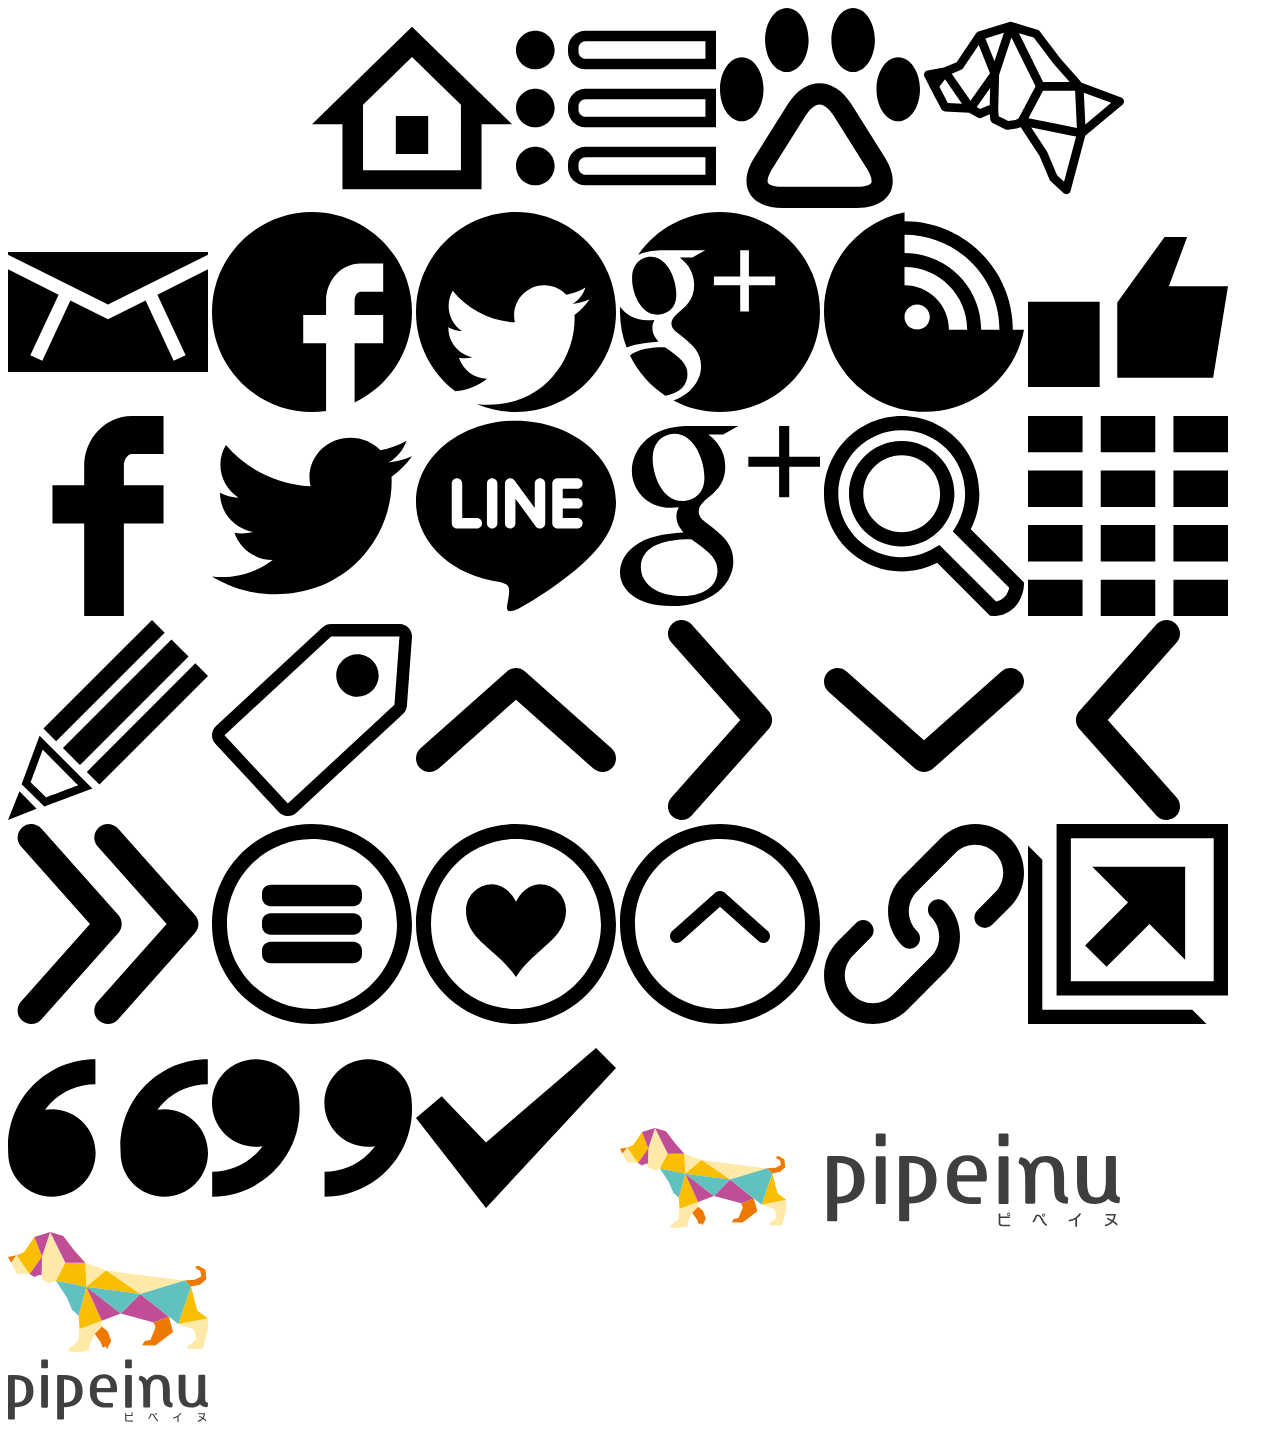
==== commit 1acccaeb: "test" ====
--- a/svg-test.html
+++ b/svg-test.html
@@ -9,75 +9,75 @@
 <?xml version="1.0" encoding="utf-8"?>
 <!-- Generator: Adobe Illustrator 16.0.0, SVG Export Plug-In . SVG Version: 6.00 Build 0)  -->
 <!DOCTYPE svg PUBLIC "-//W3C//DTD SVG 1.1//EN" "http://www.w3.org/Graphics/SVG/1.1/DTD/svg11.dtd">
-<svg class="defs" version="1.1" xmlns="http://www.w3.org/2000/svg" xmlns:xlink="http://www.w3.org/1999/xlink" width="0" height="0" >
+<svg class="defs" version="1.1" xmlns="http://www.w3.org/2000/svg" xmlns:xlink="http://www.w3.org/1999/xlink">
 
 <defs>
 
-<g id="logo-h"><path style="fill:#3E3E40;" d="M244.518,51.821c0,7.953-2.661,14.007-7.991,18.157c-4.786,3.729-11.225,5.594-19.31,5.594v16.314c0,0.959-0.483,1.441-1.448,1.441h-7.124c-0.966,0-1.449-0.482-1.449-1.441V29.57c0-0.999,0.48-1.499,1.441-1.499h8.926c8.411,0,14.917,1.882,19.523,5.65C242.042,37.754,244.518,43.79,244.518,51.821z M233.922,51.915c0-6.375-1.151-10.808-3.445-13.305c-2.451-2.649-6.869-3.974-13.26-3.974v34.153h0.346C228.468,68.789,233.922,63.166,233.922,51.915z"/><path style="fill:#3E3E40;" d="M265.666,16.838c0,0.96-0.479,1.441-1.44,1.441h-6.967c-0.963,0-1.441-0.481-1.441-1.441V6.875c0-0.959,0.479-1.441,1.441-1.441h6.967c0.962,0,1.44,0.482,1.44,1.441V16.838z M265.666,74.491c0,0.999-0.474,1.499-1.425,1.499h-6.998c-0.952,0-1.426-0.5-1.426-1.499V29.625c0-0.999,0.474-1.499,1.426-1.499h6.998c0.951,0,1.425,0.5,1.425,1.499V74.491z"/><path style="fill:#3E3E40;" d="M316.479,51.821c0,7.953-2.666,14.007-7.989,18.157c-4.792,3.729-11.226,5.594-19.313,5.594v16.314c0,0.959-0.481,1.441-1.448,1.441h-7.125c-0.969,0-1.449-0.482-1.449-1.441V29.57c0-0.999,0.479-1.499,1.441-1.499h8.928c8.408,0,14.914,1.882,19.523,5.65C314,37.754,316.479,43.79,316.479,51.821z M305.88,51.915c0-6.375-1.146-10.808-3.445-13.305c-2.445-2.649-6.868-3.974-13.257-3.974v34.153h0.347C300.425,68.789,305.88,63.166,305.88,51.915z"/><path style="fill:#3E3E40;" d="M366.811,50.474c0,1.998-0.484,2.996-1.438,2.996h-28.228v2.592c0,3.727,1.056,6.796,3.161,9.216c2.298,2.648,5.459,3.973,9.481,3.973h9.594c0.996,0,1.498,0.482,1.498,1.441v3.744c0,0.959-0.503,1.441-1.501,1.441h-9.102c-6.793,0-12.343-1.92-16.642-5.762c-4.456-4.031-6.626-9.407-6.512-16.128v-5.703c0.119-6.717,2.122-11.94,6.007-15.663c3.658-3.573,8.568-5.358,14.732-5.358c5.66,0,10.232,1.872,13.717,5.615c3.489,3.744,5.231,8.689,5.231,14.833V50.474zM357.188,47.191v-1.785c0-3.647-0.827-6.604-2.482-8.871c-1.771-2.379-4.215-3.569-7.338-3.569c-3.154,0-5.652,1.143-7.48,3.426c-1.829,2.285-2.743,5.29-2.743,9.014v1.785H357.188z"/><path style="fill:#3E3E40;" d="M388.505,16.838c0,0.96-0.484,1.441-1.441,1.441h-6.972c-0.958,0-1.436-0.481-1.436-1.441V6.875c0-0.959,0.478-1.441,1.436-1.441h6.972c0.957,0,1.441,0.482,1.441,1.441V16.838z M388.505,74.491c0,0.999-0.473,1.499-1.426,1.499h-7.003c-0.946,0-1.42-0.5-1.42-1.499V29.625c0-0.999,0.474-1.499,1.42-1.499h7.003c0.953,0,1.426,0.5,1.426,1.499V74.491z"/><path style="fill:#3E3E40;" d="M448.241,70.404l-0.349,4.031c-0.074,0.959-0.612,1.402-1.614,1.324c-4.784-0.422-8.08-1.938-9.893-4.551c-1.544-2.342-2.311-6.275-2.311-11.808v-7.717c0-6.183-0.598-10.52-1.783-13.018c-1.378-2.918-3.884-4.377-7.519-4.377c-3.68,0-6.226,1.459-7.638,4.377c-1.266,2.575-1.897,6.913-1.897,13.018V74.32c0,0.961-0.479,1.439-1.441,1.439h-7.081c-0.998,0-1.499-0.479-1.499-1.439V51.685c0-5.375-0.442-9.235-1.321-11.577c-0.772-1.997-2.171-3.399-4.211-4.204c-0.879-0.385-1.243-0.923-1.094-1.614l0.98-3.86c0.27-0.959,0.867-1.325,1.788-1.094c4.604,1.193,7.66,3.495,9.155,6.912c3.073-5.566,8.18-8.351,15.32-8.351c6.451,0,11.135,1.842,14.053,5.529c2.804,3.534,4.209,9.158,4.209,16.877v11.461c0,2.841,0.227,4.764,0.688,5.759c0.348,0.692,1.017,1.181,2.016,1.472C447.798,69.28,448.282,69.75,448.241,70.404z"/><path style="fill:#3E3E40;" d="M499.991,70.046l-0.347,3.981c-0.078,0.963-0.593,1.406-1.555,1.328c-4.76-0.382-8.024-1.88-9.789-4.49c-3.038,3.379-7.373,5.067-13.019,5.067c-6.451,0-11.134-1.845-14.053-5.528c-2.805-3.533-4.208-9.158-4.208-16.878V29.395c0-0.959,0.485-1.441,1.448-1.441h7.13c0.962,0,1.442,0.482,1.442,1.441v22.75c0,6.184,0.598,10.521,1.784,13.019c1.377,2.918,3.887,4.377,7.519,4.377c3.679,0,6.225-1.464,7.638-4.393c1.265-2.578,1.896-6.929,1.896-13.052v-22.64c0-1.001,0.502-1.503,1.501-1.503h7.026c0.998,0,1.495,0.501,1.495,1.502v31.869c0,2.89,0.233,4.832,0.693,5.832c0.342,0.695,1.016,1.186,2.016,1.475C499.608,68.92,500.069,69.391,499.991,70.046z"/><path style="fill:#3E3E40;" d="M382.261,98.211c-2.383,0-3.604-0.822-3.604-3.209v-9.414h1.67v2.928h9.542v1.517h-9.542v4.71c0,1.455,0.679,1.949,2.248,1.949h7.587v1.533L382.261,98.211z M388.691,87.959c-0.836,0-1.536-0.697-1.536-1.535c0-0.867,0.7-1.563,1.536-1.563c0.85,0,1.549,0.696,1.549,1.563C390.24,87.262,389.541,87.959,388.691,87.959z M388.691,85.588c-0.45,0-0.808,0.387-0.808,0.836c0,0.465,0.357,0.805,0.808,0.805c0.464,0,0.835-0.34,0.835-0.805C389.526,85.975,389.155,85.588,388.691,85.588z"/><path style="fill:#3E3E40;" d="M420.853,91.162c-1.426-2.631-1.826-2.895-3.24-2.895h-0.512l-1.764,3.887c-0.571,1.225-1.378,2.139-2.599,2.477v-1.67c0.585-0.373,1.007-1.148,1.328-1.906l1.954-4.382h1.25c2.263,0,3.255,0.216,4.961,3.47c1.549,2.88,2.926,5.172,4.611,6.131v1.813C424.457,97.205,422.738,94.631,420.853,91.162zM423.594,88.715c-0.885,0-1.598-0.71-1.598-1.596c0-0.865,0.713-1.609,1.598-1.609c0.879,0,1.593,0.744,1.593,1.609C425.187,88.005,424.473,88.715,423.594,88.715z M423.594,86.285c-0.465,0-0.855,0.371-0.855,0.834c0,0.482,0.391,0.854,0.855,0.854c0.464,0,0.835-0.371,0.835-0.854C424.429,86.656,424.058,86.285,423.594,86.285z"/><path style="fill:#3E3E40;" d="M457.057,90.342v8.426h-1.721v-7.342c-1.935,1.021-4.183,1.703-6.566,2.153V92c5.681-1.176,8.814-3.563,10.435-6.476h1.927C460.139,87.568,458.741,89.137,457.057,90.342z"/><path style="fill:#3E3E40;" d="M492.687,94.229c-1.862,2.154-4.539,3.454-7.779,4.135v-1.561c2.712-0.668,4.789-1.676,6.416-3.471c-1.32-0.807-2.697-1.52-4.167-2.122v-1.642c1.876,0.76,3.404,1.549,5.081,2.555c0.914-1.424,1.441-3.145,1.72-4.6h-8.379v-1.502h10.328c-0.357,2.479-0.929,4.785-2.307,6.939c1.364,0.896,2.542,1.811,3.685,2.803v2.123C495.799,96.568,494.436,95.438,492.687,94.229z"/><polygon style="fill:#EE7800;" points="0,20.748 2.559,25.687 7.16,19.436"/><polygon style="fill:#EE7800;" points="77.111,91.862 78.936,96.35 80.935,95.184 82.43,97.342 85.917,90.869 83.098,82.887 78.115,78.742 72.128,84.714"/><polygon style="fill:#EE7800;" points="160.028,43.679 165.162,39.372 164.406,31.481 158.679,28.071 155.772,29.007 156.853,30.566 159.919,32.29 161.001,36.874 155.575,39.734 146.891,40.335 152.382,45.43"/><polygon style="fill:#EE7800;" points="122.794,79.566 118.501,89.957 113.887,90.75 111.521,94.355 122.626,94.518 137.418,83.225 133.759,70.436 121.3,75.354"/><polygon style="fill:#FFE9A9;" points="2.559,25.687 7.16,34.513 17.979,35.05 7.16,19.436"/><polygon style="fill:#FFE9A9;" points="35.085,0 28.356,20.361 27.946,35.711 28.218,39.603 33.756,42.355 37.856,41.718 39.899,40.532 47.773,25.687"/><polygon style="fill:#FFE9A9;" points="81.563,32.084 64.32,25.666 65.258,45.646"/><polygon style="fill:#FFE9A9;" points="146.891,40.335 81.563,32.084 110.046,51.532"/><polygon style="fill:#FFE9A9;" points="166.321,71.758 141.731,76.582 154.855,81.229 156.516,89.37 151.869,93.691 149.043,94.682 150.03,97.513 162.325,97.18 166.48,80.566"/><polygon style="fill:#FFE9A9;" points="58.673,90.198 55.354,93.857 51.694,96.018 49.708,99.166 56.853,100 67.312,98.84 68.142,93.521 72.128,84.714 78.115,78.742 78.115,73.921 59.502,80.729"/><polygon style="fill:#FABE00;" points="64.32,25.666 47.773,25.687 39.899,40.532 65.258,45.646"/><polygon style="fill:#FABE00;" points="110.046,51.532 81.563,32.084 65.258,45.646"/><polygon style="fill:#FABE00;" points="58.836,69.772 59.502,80.729 78.115,73.921 65.258,45.646"/><polygon style="fill:#FABE00;" points="157.516,65.286 152.382,45.43 141.731,76.582 166.321,71.758"/><polygon style="fill:#FABE00;" points="21.893,4.065 13.291,16.881 7.16,19.436 17.979,35.05 28.356,20.361"/><polygon style="fill:#C14D97;" points="93.921,67.912 121.3,75.354 133.759,70.436 110.046,51.532"/><polygon style="fill:#C14D97;" points="78.115,73.921 93.921,67.912 65.258,45.646"/><polygon style="fill:#C14D97;" points="64.32,25.666 54.854,14.952 46.02,3.286 35.085,0 47.773,25.687"/><polygon style="fill:#C14D97;" points="17.979,35.05 21.961,37.396 25.785,35.711 27.946,35.711 28.356,20.361"/><polygon style="fill:#C14D97;" points="35.085,0 21.893,4.065 28.356,20.361"/><polygon style="fill:#61C1BE;" points="146.891,40.335 110.046,51.532 133.759,70.436 141.731,76.582 152.382,45.43"/><polygon style="fill:#61C1BE;" points="65.258,45.646 93.921,67.912 110.046,51.532"/><polygon style="fill:#61C1BE;" points="39.899,40.532 49.043,54.484 53.337,64.646 58.836,69.772 65.258,45.646"/></g>
-
-<g id="logo-v"><path style="fill:#413F40;" d="M25.493,159.133c0,5.435-1.819,9.567-5.457,12.402c-3.271,2.547-7.669,3.82-13.191,3.82v11.144c0,0.655-0.331,0.983-0.989,0.983H0.989c-0.661,0-0.99-0.328-0.99-0.983v-42.566c0-0.683,0.328-1.023,0.983-1.023h6.099c5.743,0,10.189,1.286,13.336,3.859C23.801,149.524,25.493,153.646,25.493,159.133z M18.254,159.196c0-4.354-0.784-7.382-2.353-9.088c-1.673-1.809-4.692-2.713-9.056-2.713v23.328h0.235C14.529,170.724,18.254,166.882,18.254,159.196z"/><path style="fill:#413F40;" d="M39.938,135.238c0,0.655-0.328,0.983-0.983,0.983h-4.76c-0.655,0-0.983-0.328-0.983-0.983v-6.807c0-0.656,0.328-0.982,0.983-0.982h4.76c0.655,0,0.983,0.326,0.983,0.982V135.238z M39.938,174.619c0,0.681-0.323,1.022-0.972,1.022h-4.782c-0.649,0-0.973-0.342-0.973-1.022v-30.647c0-0.683,0.324-1.023,0.973-1.023h4.782c0.648,0,0.972,0.341,0.972,1.023V174.619z"/><path style="fill:#413F40;" d="M74.645,159.133c0,5.435-1.818,9.567-5.457,12.402c-3.271,2.547-7.668,3.82-13.189,3.82v11.144c0,0.655-0.33,0.983-0.989,0.983h-4.867c-0.66,0-0.989-0.328-0.989-0.983v-42.566c0-0.683,0.328-1.023,0.983-1.023h6.099c5.742,0,10.188,1.286,13.335,3.859C72.954,149.524,74.645,153.646,74.645,159.133z M67.406,159.196c0-4.354-0.784-7.382-2.353-9.088c-1.673-1.809-4.69-2.713-9.055-2.713v23.328h0.235C63.68,170.724,67.406,166.882,67.406,159.196z"/><path style="fill:#413F40;" d="M109.021,158.213c0,1.364-0.327,2.045-0.981,2.045H88.762v1.771c0,2.545,0.719,4.644,2.158,6.296c1.568,1.81,3.727,2.714,6.475,2.714h6.553c0.681,0,1.021,0.329,1.021,0.984v2.557c0,0.655-0.342,0.983-1.022,0.983h-6.216c-4.643,0-8.432-1.312-11.368-3.934c-3.043-2.754-4.525-6.426-4.446-11.016v-3.895c0.079-4.592,1.446-8.157,4.104-10.703c2.498-2.438,5.852-3.657,10.06-3.657c3.866,0,6.99,1.279,9.371,3.835c2.38,2.559,3.57,5.934,3.57,10.132V158.213zM102.452,155.971v-1.219c0-2.493-0.566-4.511-1.696-6.06c-1.21-1.625-2.881-2.439-5.011-2.439c-2.157,0-3.861,0.781-5.108,2.342c-1.25,1.561-1.874,3.613-1.874,6.157v1.219H102.452z"/><path style="fill:#413F40;" d="M123.839,135.238c0,0.655-0.328,0.983-0.983,0.983h-4.76c-0.656,0-0.983-0.328-0.983-0.983v-6.807c0-0.656,0.327-0.982,0.983-0.982h4.76c0.655,0,0.983,0.326,0.983,0.982V135.238z M123.839,174.619c0,0.681-0.324,1.022-0.972,1.022h-4.782c-0.648,0-0.973-0.342-0.973-1.022v-30.647c0-0.683,0.324-1.023,0.973-1.023h4.782c0.647,0,0.972,0.341,0.972,1.023V174.619z"/><path style="fill:#413F40;" d="M164.643,171.825l-0.238,2.754c-0.053,0.655-0.422,0.957-1.105,0.904c-3.266-0.288-5.518-1.323-6.754-3.107c-1.055-1.6-1.58-4.289-1.58-8.064v-5.272c0-4.223-0.406-7.186-1.217-8.891c-0.941-1.992-2.654-2.99-5.137-2.99c-2.511,0-4.249,0.998-5.216,2.99c-0.863,1.758-1.295,4.722-1.295,8.891V174.5c0,0.655-0.328,0.983-0.984,0.983h-4.838c-0.684,0-1.023-0.328-1.023-0.983v-15.461c0-3.672-0.301-6.308-0.904-7.907c-0.525-1.363-1.481-2.321-2.872-2.872c-0.604-0.262-0.852-0.63-0.746-1.102l0.668-2.636c0.184-0.655,0.59-0.905,1.219-0.747c3.147,0.812,5.233,2.387,6.255,4.721c2.1-3.803,5.586-5.705,10.464-5.705c4.406,0,7.607,1.259,9.6,3.776c1.914,2.414,2.871,6.256,2.871,11.528v7.828c0,1.941,0.158,3.253,0.473,3.936c0.236,0.471,0.695,0.805,1.377,1.002S164.668,171.38,164.643,171.825z"/><path style="fill:#413F40;" d="M199.99,171.581l-0.236,2.72c-0.053,0.659-0.408,0.96-1.063,0.908c-3.254-0.263-5.482-1.284-6.689-3.069c-2.07,2.309-5.035,3.462-8.891,3.462c-4.406,0-7.604-1.259-9.597-3.776c-1.916-2.413-2.873-6.255-2.873-11.527v-16.483c0-0.655,0.328-0.984,0.988-0.984h4.866c0.658,0,0.988,0.329,0.988,0.984v15.54c0,4.223,0.406,7.187,1.217,8.891c0.941,1.994,2.654,2.99,5.139,2.99c2.51,0,4.248-1,5.217-2.998c0.861-1.761,1.293-4.733,1.293-8.917v-15.463c0-0.685,0.342-1.027,1.023-1.027h4.801c0.68,0,1.021,0.343,1.021,1.025v21.771c0,1.971,0.158,3.3,0.473,3.983c0.236,0.472,0.695,0.809,1.377,1.004C199.726,170.811,200.041,171.134,199.99,171.581z"/><path style="fill:#413F40;" d="M119.575,189.617c-1.627,0-2.462-0.56-2.462-2.188v-6.427h1.142V183h6.51v1.036h-6.51v3.214c0,0.994,0.465,1.332,1.531,1.332h5.18v1.047L119.575,189.617z M123.96,182.62c-0.57,0-1.045-0.475-1.045-1.047c0-0.592,0.475-1.067,1.045-1.067c0.582,0,1.058,0.476,1.058,1.067C125.018,182.146,124.542,182.62,123.96,182.62z M123.96,181.003c-0.306,0-0.549,0.264-0.549,0.57c0,0.319,0.243,0.551,0.549,0.551c0.318,0,0.572-0.231,0.572-0.551C124.533,181.267,124.279,181.003,123.96,181.003z"/><path style="fill:#413F40;" d="M145.921,184.808c-0.973-1.796-1.248-1.976-2.209-1.976h-0.35l-1.203,2.652c-0.393,0.835-0.943,1.459-1.777,1.691v-1.142c0.402-0.254,0.688-0.782,0.91-1.3l1.33-2.991h0.857c1.543,0,2.219,0.149,3.383,2.367c1.056,1.966,1.995,3.53,3.149,4.187v1.236C148.383,188.931,147.21,187.176,145.921,184.808z M147.792,183.138c-0.601,0-1.087-0.485-1.087-1.088c0-0.592,0.486-1.1,1.087-1.1c0.604,0,1.088,0.508,1.088,1.1C148.879,182.652,148.395,183.138,147.792,183.138z M147.792,181.479c-0.315,0-0.581,0.254-0.581,0.571c0,0.327,0.266,0.582,0.581,0.582c0.316,0,0.57-0.255,0.57-0.582C148.362,181.732,148.108,181.479,147.792,181.479z"/><path style="fill:#413F40;" d="M170.639,184.248v5.751h-1.174v-5.011c-1.32,0.697-2.854,1.162-4.482,1.469v-1.077c3.881-0.804,6.018-2.432,7.127-4.419h1.311C172.745,182.355,171.792,183.424,170.639,184.248z"/><path style="fill:#413F40;" d="M194.966,186.901c-1.268,1.47-3.096,2.357-5.305,2.822v-1.067c1.85-0.455,3.266-1.142,4.375-2.367c-0.898-0.551-1.838-1.037-2.844-1.448v-1.121c1.279,0.518,2.326,1.057,3.469,1.743c0.623-0.973,0.98-2.146,1.174-3.139h-5.719V181.3h7.049c-0.242,1.691-0.633,3.265-1.576,4.734c0.932,0.613,1.734,1.236,2.516,1.913v1.448C197.091,188.498,196.16,187.726,194.966,186.901z"/><polygon style="fill:#EE7800;" points="0,24.923 3.075,30.858 8.601,23.347"/><polygon style="fill:#EE7800;" points="92.633,110.355 94.831,115.748 97.231,114.344 99.024,116.939 103.211,109.163 99.827,99.575 93.838,94.592 86.652,101.768"/><polygon style="fill:#EE7800;" points="192.242,52.47 198.412,47.297 197.501,37.817 190.623,33.72 187.13,34.847 188.429,36.718 192.115,38.788 193.41,44.298 186.894,47.733 176.462,48.455 183.054,54.575"/><polygon style="fill:#EE7800;" points="147.513,95.582 142.357,108.065 136.812,109.02 133.972,113.349 147.31,113.545 165.081,99.98 160.686,84.612 145.718,90.521"/><polygon style="fill:#FFE9A9;" points="3.075,30.858 8.601,41.462 21.598,42.105 8.601,23.347"/><polygon style="fill:#FFE9A9;" points="42.15,0 34.064,24.458 33.573,42.899 33.901,47.573 40.555,50.882 45.479,50.116 47.93,48.692 57.395,30.858"/><polygon style="fill:#FFE9A9;" points="97.985,38.544 77.273,30.833 78.394,54.835"/><polygon style="fill:#FFE9A9;" points="176.462,48.455 97.985,38.544 132.202,61.906"/><polygon style="fill:#FFE9A9;" points="199.804,86.202 170.264,91.997 186.027,97.583 188.025,107.364 182.441,112.552 179.048,113.741 180.232,117.145 195,116.745 199.996,96.788"/><polygon style="fill:#FFE9A9;" points="70.488,108.358 66.496,112.75 62.104,115.351 59.719,119.13 68.3,120.132 80.863,118.738 81.861,112.348 86.652,101.768 93.838,94.592 93.838,88.805 71.482,96.984"/><polygon style="fill:#FABE00;" points="77.273,30.833 57.395,30.858 47.93,48.692 78.394,54.835"/><polygon style="fill:#FABE00;" points="132.202,61.906 97.985,38.544 78.394,54.835"/><polygon style="fill:#FABE00;" points="70.683,83.818 71.482,96.984 93.838,88.805 78.394,54.835"/><polygon style="fill:#FABE00;" points="189.226,78.432 183.054,54.575 170.264,91.997 199.804,86.202"/><polygon style="fill:#FABE00;" points="26.3,4.883 15.968,20.28 8.601,23.347 21.598,42.105 34.064,24.458"/><polygon style="fill:#C14D97;" points="112.833,81.585 145.718,90.521 160.686,84.612 132.202,61.906"/><polygon style="fill:#C14D97;" points="93.838,88.805 112.833,81.585 78.394,54.835"/><polygon style="fill:#C14D97;" points="77.273,30.833 65.894,17.962 55.286,3.945 42.15,0 57.395,30.858"/><polygon style="fill:#C14D97;" points="21.598,42.105 26.382,44.924 30.976,42.899 33.573,42.899 34.064,24.458"/><polygon style="fill:#C14D97;" points="42.15,0 26.3,4.883 34.064,24.458"/><polygon style="fill:#61C1BE;" points="176.462,48.455 132.202,61.906 160.686,84.612 170.264,91.997 183.054,54.575"/><polygon style="fill:#61C1BE;" points="78.394,54.835 112.833,81.585 132.202,61.906"/><polygon style="fill:#61C1BE;" points="47.93,48.692 58.92,65.452 64.076,77.662 70.683,83.818 78.394,54.835"/></g>
-
-<g id="home"><path id="home" d="M83.815,145.893h32.369v-37.918H83.815V145.893z M99.987,18.724L0,116.205h30.456v65.07H169.52v-65.07H200L99.987,18.724z M148.945,97.162v65.07H51.042v-65.07h-0.508l49.453-48.223l49.466,48.223H148.945z"/></g>
-
-<g id="cat"><path d="M38.633,42.044c0,10.67-8.646,19.316-19.323,19.316C8.659,61.361,0,52.715,0,42.044C0,31.38,8.659,22.728,19.31,22.728C29.987,22.728,38.633,31.38,38.633,42.044z M19.31,80.684C8.659,80.684,0,89.33,0,100s8.659,19.316,19.31,19.316c10.678,0,19.323-8.646,19.323-19.316S29.987,80.684,19.31,80.684z M19.31,138.639C8.66,138.639,0,147.285,0,157.955c0,10.664,8.659,19.316,19.31,19.316c10.678,0,19.323-8.652,19.323-19.316C38.633,147.285,29.987,138.639,19.31,138.639z M200,22.728v38.633H69.558c-9.662,0-17.565-7.897-17.565-17.559v-3.516c0-9.655,7.903-17.559,17.565-17.559L200,22.728L200,22.728z M189.453,33.262H69.558c-3.803,0-7.019,3.223-7.019,7.025v3.516c0,3.809,3.216,7.024,7.019,7.024h119.896L189.453,33.262L189.453,33.262z M200,80.684v38.632H69.558c-9.662,0-17.565-7.903-17.565-17.559v-3.516c0-9.655,7.903-17.559,17.565-17.559L200,80.684L200,80.684z M69.558,91.217c-3.803,0-7.019,3.216-7.019,7.025v3.516c0,3.809,3.216,7.025,7.019,7.025h119.896V91.217H69.558z M200,138.639v38.633H69.558c-9.662,0-17.565-7.902-17.565-17.559v-3.516c0-9.661,7.903-17.559,17.565-17.559H200L200,138.639z M69.558,149.173c-3.803,0-7.019,3.216-7.019,7.024v3.516c0,3.803,3.216,7.025,7.019,7.025h119.896v-17.565H69.558z"/></g>
-
-<g id="dogs"><path d="M200,81.246c0,17.707-9.744,32.063-21.766,32.063c-12.02,0-21.764-14.354-21.764-32.063c0-17.706,9.744-32.061,21.764-32.061C190.256,49.185,200,63.54,200,81.246z M133.141,0c-12.02,0-21.764,14.355-21.764,32.062s9.744,32.061,21.764,32.061c12.021,0,21.764-14.354,21.764-32.061S145.161,0,133.141,0z M0,81.246c0,17.707,9.743,32.063,21.763,32.063s21.764-14.354,21.764-32.063c0-17.706-9.744-32.061-21.764-32.061S0,63.54,0,81.246z M45.095,32.062c0,17.707,9.744,32.061,21.764,32.061s21.764-14.354,21.764-32.061S78.878,0,66.858,0S45.095,14.355,45.095,32.062z M99.612,96.462c-4.328,0-9.47,4.071-13.754,10.892l-33.607,53.489c-4.68,7.449-5.107,12.606-4.278,14.108c0.83,1.501,5.425,3.883,14.222,3.883h74.834c8.798,0,13.393-2.382,14.223-3.883c0.829-1.502,0.4-6.659-4.279-14.108l-33.605-53.489C109.08,100.533,103.939,96.462,99.612,96.462 M99.612,75.295c11.482,0,22.965,6.932,31.676,20.797l33.606,53.49c17.422,27.73,4.883,50.418-27.867,50.418H62.194c-32.748,0-45.288-22.688-27.865-50.417l33.605-53.49C76.646,82.228,88.129,75.295,99.612,75.295L99.612,75.295z"/></g>
-
-<g id="stopipe"><path d="M199.939,92.699c-0.26-1.516-1.307-2.78-2.748-3.316L157.748,74.7l-21.391-24.21L115.73,23.247c-0.554-0.729-1.32-1.264-2.196-1.526l-25.658-7.709c-0.02-0.006-0.039-0.004-0.058-0.009c-0.026-0.008-0.052-0.018-0.078-0.024c-0.021-0.006-0.043-0.014-0.064-0.021c-0.311-0.075-0.632-0.11-0.96-0.116c-0.043-0.001-0.085-0.007-0.128-0.006c-0.038,0-0.075,0.002-0.114,0.004c-0.046,0.002-0.092-0.004-0.139-0.001c-0.138,0.009-0.26,0.064-0.393,0.088c-0.064,0.01-0.127,0.018-0.191,0.031c-0.119,0.024-0.244,0.022-0.361,0.058c-0.008,0.003-0.017,0.002-0.024,0.004l-30.952,9.541c-0.134,0.041-0.255,0.109-0.382,0.162c-0.089,0.037-0.177,0.069-0.263,0.112c-0.304,0.15-0.59,0.327-0.848,0.542c-0.013,0.012-0.026,0.018-0.039,0.028c-0.269,0.229-0.5,0.499-0.706,0.79c-0.021,0.03-0.052,0.051-0.073,0.082L32.641,54.271l-12.76,5.316L3.534,62.581c-1.344,0.246-2.493,1.116-3.094,2.344c-0.603,1.228-0.587,2.668,0.043,3.882l6.005,11.59c0.001,0.002,0.002,0.003,0.003,0.004c0.001,0.002,0.001,0.005,0.002,0.006l10.795,20.709c0.708,1.356,2.081,2.237,3.61,2.313l24.324,1.207l8.43,4.967c0.673,0.396,1.429,0.596,2.188,0.596c0.591,0,1.184-0.121,1.738-0.367l8.142-3.586h0.144l0.358,5.119c0.106,1.525,1.013,2.881,2.382,3.561l12.994,6.461c0.599,0.297,1.256,0.449,1.919,0.449c0.221,0,0.442-0.018,0.662-0.051l9.619-1.496c0.529-0.081,1.039-0.264,1.503-0.53l1.262-0.731l19.001,28.994l9.926,23.484c0.234,0.559,0.586,1.061,1.029,1.475l12.903,12.027c0.81,0.754,1.864,1.158,2.94,1.158c0.396,0,0.799-0.055,1.191-0.168c1.457-0.42,2.584-1.571,2.975-3.035l14.717-55.281l37.197-30.94C199.628,95.755,200.197,94.216,199.939,92.699z M104.448,110.159l14.554-27.438l32.114-0.041l1.749,37.243l-21.783-4.394L104.448,110.159z M129.581,55.826c0.065,0.087,0.135,0.17,0.208,0.252l15.889,17.986l-26.592,0.033L98.462,32.346l-3.567-7.221l14.81,4.45L129.581,55.826z M70.479,53.291l-4.79-12.078l-4.277-10.785l18.508-5.704L70.479,53.291z M37.155,61.731c0.781-0.325,1.45-0.874,1.922-1.576l15.618-23.267l1.412,3.558l9.87,24.89L51.648,85.617l-5.116,7.243L27.694,65.673L37.155,61.731z M23.794,94.938l-8.41-16.134l5.622-7.641l16.961,24.479L23.794,94.938z M63.075,97.987l-6.95,3.061l-3.402-2.003l13.435-19.016L65.854,91.41l-0.166,6.21h-0.874C64.215,97.62,63.622,97.745,63.075,97.987z M84.21,113.051l-9.557-4.75l-0.451-6.461l0.939-35.173l12.287-37.184l14.427,29.21l9.707,19.65l-16.863,31.79l-3.026,1.76L84.21,113.051z M140.047,173.796l-6.972-6.497l-9.718-22.994c-0.102-0.24-0.224-0.47-0.365-0.685l-15.799-24.108l39.438,7.951l5.456,1.1L140.047,173.796z M161.334,116.391l-1.488-31.708l27.361,10.187L161.334,116.391z"/></g>
-
-<g id="mail"><path d="M177.604,143.197l-11.926,5.566l-28.086-60.235l-37.578,18.802L62.383,88.529l-28.086,60.208l-11.953-5.539L50.6,82.643L0,57.357v102.668h200V57.331l-50.6,25.313L177.604,143.197z M0,39.974v2.663l100.014,49.98L200,42.637v-2.663H0z"/></g>
-
-<g id="fb2"><path d="M100.007,0.006C44.866,0.006,0,44.867,0,100c0,55.141,44.866,99.994,100.007,99.994c4.777,0,9.466-0.358,14.062-1.01v-67.657H91.218v-28.384h22.851V88.666c0-20.467,15.377-37.126,34.27-37.126h22.85v28.292h-22.85c-2.695,0-5.717,3.665-5.717,8.567v14.542h28.566v28.385H142.62v59.109C176.512,174.402,200,139.906,200,100C200,44.867,155.146,0.006,100.007,0.006z"/></g>
-
-<g id="twitter2"><path d="M100.007,0.006C44.866,0.006,0,44.867,0,100c0,32.303,15.415,61.057,39.255,79.35c11.966-1.093,22.929-5.638,31.887-12.648c-13.216-0.247-24.361-8.971-28.201-20.962c1.848,0.352,3.736,0.54,5.676,0.54c2.761,0,5.43-0.364,7.955-1.055c-13.801-2.772-24.203-14.973-24.203-29.588c0-0.13,0-0.26,0-0.384c4.063,2.259,8.723,3.62,13.67,3.776c-8.098-5.418-13.424-14.647-13.424-25.122c0-5.534,1.484-10.715,4.076-15.168C51.586,97,73.824,109.01,98.9,110.268c-0.521-2.207-0.781-4.512-0.781-6.875c0-16.667,13.516-30.175,30.181-30.175c8.685,0,16.522,3.659,22.03,9.524c6.874-1.354,13.332-3.867,19.165-7.324c-2.253,7.05-7.044,12.961-13.267,16.698c6.092-0.729,11.912-2.356,17.328-4.752c-4.05,6.054-9.166,11.366-15.063,15.617c0.065,1.303,0.091,2.599,0.091,3.906c0,39.887-30.361,85.867-85.867,85.867c-4.113,0-8.162-0.306-12.121-0.865c12.096,5.207,25.428,8.104,39.412,8.104C155.146,199.994,200,155.141,200,100C200,44.867,155.146,0.006,100.007,0.006z"/></g>
-
-<g id="gplus2"><path d="M56.312,82.176c0,3.652-0.416,10.143-5.064,14.816c-3.256,3.236-8.736,5.684-13.814,5.684c-17.447,0-25.35-22.525-25.35-36.118c0-5.273,1.002-10.754,4.465-15.019c3.242-4.056,8.92-6.692,14.192-6.692C47.588,44.847,56.312,67.567,56.312,82.176z M67.47,162.313c0-10.344-6.692-15.813-22.121-26.769c-1.615-0.208-2.643-0.208-4.661-0.208c-1.823,0-12.786,0.403-21.313,3.249c-2.031,0.735-5.859,2.174-9.414,4.882c7.942,16.393,20.246,30.278,35.375,40.199C59.827,181.505,67.47,173.12,67.47,162.313z M6.562,135.564c11.38-4.623,24.335-5.41,31.887-5.918c-2.838-3.646-6.08-7.5-6.08-13.781c0-3.457,1.016-5.481,2.031-7.916c-2.24,0.195-4.467,0.404-6.498,0.404c-12.732,0-22.16-5.646-27.758-13.516C0.052,96.55,0,98.269,0,100C0,112.525,2.343,124.503,6.562,135.564z M200,100c0,55.141-44.854,99.994-99.993,99.994c-16.797,0-32.641-4.18-46.547-11.529c18.123-6.73,27.59-20.428,27.59-34.054c0-13.997-8.1-20.904-17.031-28.41l-7.303-5.683c-2.227-1.823-5.273-4.258-5.273-8.725c0-4.459,3.047-7.304,5.676-9.941c8.516-6.691,17.043-13.793,17.043-28.806c0-15.422-9.738-23.534-14.399-27.388H72.34l12.98-7.304H43.526c-7.656,0-16.691,0.8-25.39,4.524c18.11-25.773,48.044-42.673,81.87-42.673C155.146,0.006,200,44.867,200,100z M155.211,64.475h-26.313v-26.32h-8.672v26.32H93.913v8.665h26.313v26.313h8.672V73.14h26.313V64.475z"/></g>
-
-<g id="rss"><path d="M188.835,117.707C188.835,57.94,140.234,9.3,80.533,9.3V0.158C34.625,9.589,0,50.309,0,98.962c0,55.628,45.265,100.88,100.893,100.88c49.219,0,90.293-35.439,99.107-82.136L188.835,117.707L188.835,117.707z M93.131,117.602c-6.976,0-12.637-5.621-12.637-12.597c0-6.935,5.661-12.61,12.637-12.61c7,0,12.662,5.675,12.662,12.61C105.793,111.979,100.131,117.602,93.131,117.602z M124.904,117.707c0-11.889-4.623-23.079-13.004-31.459c-8.394-8.394-19.531-13.03-31.394-13.03V55.024c34.545,0,62.668,28.11,62.668,62.682L124.904,117.707L124.904,117.707z M157.191,117.707c0-42.309-34.401-76.737-76.658-76.737V22.764c52.332,0,94.916,42.611,94.916,94.943H157.191z"/></g>
-
-<g id="like"><path d="M89.262,90.501l47.306-65.583h22.574l-18.274,49.456H200l-14.848,91.387h-95.89V90.501z M0,175.082h71.656v-85.3H0V175.082z"/></g>
-
-<g id="fb1"><path d="M123.807,38.107h31.75V0h-31.75C97.554,0,76.188,22.439,76.188,50v19.228H44.444v38.227h31.744V200h39.687v-92.546h39.682V69.228h-39.682V49.631C115.875,43.034,120.063,38.107,123.807,38.107z"/></g>
-
-<g id="twitter1"><path d="M200,40.294c-7.354,3.142-15.27,5.265-23.564,6.225c8.467-4.892,14.972-12.636,18.045-21.858c-7.932,4.526-16.713,7.813-26.062,9.587c-7.481-7.676-18.147-12.474-29.951-12.474c-22.659,0-41.032,17.688-41.032,39.495c0,3.1,0.36,6.114,1.062,9.001c-34.104-1.639-64.339-17.366-84.574-41.262c-3.533,5.825-5.555,12.619-5.555,19.854c0,13.706,7.244,25.79,18.254,32.872c-6.726-0.204-13.057-1.979-18.584-4.942c-0.005,0.17-0.005,0.331-0.005,0.501c0,19.141,14.144,35.098,32.915,38.73c-3.444,0.899-7.07,1.377-10.811,1.377c-2.646,0-5.215-0.248-7.719-0.705c5.218,15.691,20.371,27.113,38.327,27.429c-14.041,10.599-31.733,16.907-50.96,16.907c-3.311,0-6.576-0.188-9.786-0.553c18.155,11.209,39.725,17.748,62.899,17.748c75.467,0,116.746-60.183,116.746-112.381c0-1.707-0.043-3.414-0.119-5.104C187.543,55.172,194.497,48.217,200,40.294z"/></g>
-
-<g id="line"><path d="M200,85.865c0-44.743-44.857-81.148-99.999-81.148C44.865,4.717,0,41.122,0,85.865c0,40.111,35.578,73.719,83.631,80.07c3.255,0.696,7.688,2.154,8.812,4.935c1.011,2.522,0.661,6.479,0.324,9.034c0,0-1.171,7.06-1.426,8.568c-0.438,2.523-2.012,9.883,8.66,5.385c10.673-4.494,57.587-33.912,78.565-58.063h-0.006C193.059,119.908,200,103.775,200,85.865z M60.854,112.486H40.986c-2.887,0-5.238-2.35-5.238-5.247V67.504c0-2.888,2.352-5.245,5.238-5.245c2.894,0,5.241,2.357,5.241,5.245v34.494h14.627c2.896,0,5.241,2.354,5.241,5.241C66.096,110.139,63.751,112.486,60.854,112.486z M81.405,107.239c0,2.897-2.352,5.247-5.241,5.247c-2.891,0-5.238-2.35-5.238-5.247V67.504c0-2.888,2.348-5.245,5.238-5.245s5.241,2.357,5.241,5.245V107.239z M129.238,107.239c0,2.268-1.438,4.267-3.586,4.979c-0.539,0.181-1.104,0.269-1.666,0.269c-1.637,0-3.201-0.779-4.188-2.1L99.432,82.662v24.577c0,2.897-2.349,5.247-5.242,5.247c-2.89,0-5.245-2.35-5.245-5.247V67.504c0-2.258,1.445-4.255,3.59-4.975c0.538-0.178,1.099-0.271,1.662-0.271c1.634,0,3.205,0.784,4.187,2.103l20.366,27.735V67.504c0-2.888,2.354-5.245,5.244-5.245c2.895,0,5.244,2.357,5.244,5.245V107.239L129.238,107.239z M161.389,82.133c2.893,0,5.243,2.349,5.243,5.245c0,2.887-2.353,5.241-5.243,5.241h-14.623v9.379h14.623c2.887,0,5.243,2.354,5.243,5.241c0,2.897-2.356,5.247-5.243,5.247h-19.871c-2.889,0-5.242-2.35-5.242-5.247V87.391c0-0.007,0-0.007,0-0.013c0,0,0-0.01,0-0.013V67.527c0-0.013,0-0.018,0-0.023c0-2.888,2.352-5.245,5.242-5.245h19.871c2.893,0,5.243,2.357,5.243,5.245c0,2.895-2.353,5.248-5.243,5.248h-14.623v9.381H161.389z"/></g>
-
-<g id="gplus1"><path d="M169.234,40.625V9.979h-10.118v30.647h-30.761v10.095h30.761v30.647h10.118V50.721h30.771V40.625H169.234z M118.314,9.979H69.475c-12.806,0-28.923,1.885-42.441,12.992c-10.198,8.742-15.18,20.791-15.18,31.663c0,18.422,14.222,37.094,39.365,37.094c2.363,0,4.981-0.238,7.59-0.469c-1.192,2.838-2.374,5.191-2.374,9.217c0,7.32,3.79,11.805,7.111,16.053c-10.667,0.714-30.594,1.896-45.285,10.873c-13.987,8.272-18.266,20.326-18.266,28.834c0,17.484,16.605,33.787,50.979,33.787c40.781,0,62.358-22.445,62.358-44.648c0-16.313-9.465-24.342-19.917-33.094l-8.537-6.613c-2.598-2.125-6.153-4.957-6.153-10.164c0-5.191,3.556-8.498,6.642-11.574c9.944-7.795,19.906-16.064,19.906-33.554c0-17.954-11.379-27.404-16.83-31.893h14.701L118.314,9.979z M97.45,154.574c0,14.652-12.083,25.523-34.852,25.523c-25.367,0-41.739-12.054-41.739-28.824c0-16.782,15.18-22.447,20.396-24.332c9.964-3.322,22.76-3.791,24.899-3.791c2.373,0,3.564,0,5.46,0.244C89.626,136.152,97.45,142.531,97.45,154.574z M78.491,78.496c-3.8,3.775-10.208,6.617-16.137,6.617c-20.387,0-29.637-26.231-29.637-42.06c0-6.145,1.182-12.528,5.217-17.485c3.799-4.728,10.432-7.8,16.605-7.8c19.683,0,29.87,26.461,29.87,43.478C84.41,65.5,83.932,73.055,78.491,78.496z"/></g>
-
-<g id="search"><path d="M77.695,39.31c21.185,0,38.424,17.24,38.424,38.425S98.88,116.16,77.695,116.16c-21.198,0-38.438-17.24-38.438-38.425S56.497,39.31,77.695,39.31 M77.695,25.026c-29.115,0-52.722,23.606-52.722,52.708c0,29.127,23.606,52.708,52.722,52.708c29.114,0,52.708-23.58,52.708-52.708C130.402,48.633,106.811,25.026,77.695,25.026L77.695,25.026z M169.947,199.948l-3.932-0.248l-52.892-52.903c-10.978,5.664-23.112,8.62-35.43,8.62C34.844,155.417,0,120.573,0,77.734C0,34.895,34.844,0.052,77.695,0.052c42.838,0,77.696,34.844,77.696,77.683c0,12.331-2.97,24.453-8.621,35.417L200,166.38l-0.092,3.086c-0.039,1.304-0.639,13.086-9.531,21.979C182.695,199.128,173.527,199.948,169.947,199.948z M115.416,128.895l56.615,56.602c2.174-0.352,5.43-1.342,8.255-4.167c3.021-3.021,4.349-6.94,4.922-9.544l-56.341-56.342l2.93-4.791c6.08-9.961,9.311-21.328,9.311-32.917c0-34.961-28.45-63.398-63.412-63.398c-34.975,0-63.412,28.438-63.412,63.398c0,34.96,28.438,63.398,63.412,63.398c11.563,0,22.955-3.216,32.93-9.31L115.416,128.895z"/></g>
-
-<g id="date"><path d="M54.544,36.367H0V0h54.544V36.367z M127.266,0H72.722v36.367h54.543V0z M200,0h-54.544v36.367H200V0z M54.544,54.544H0v36.367h54.544V54.544z M127.266,54.544H72.722v36.367h54.543V54.544z M200,54.544h-54.544v36.367H200V54.544z M54.544,109.096H0v36.36h54.544V109.096z M127.266,109.096H72.722v36.36h54.543V109.096z M200,109.096h-54.544v36.36H200V109.096z M54.544,163.641H0V200h54.544V163.641z M127.266,163.641H72.722V200h54.543V163.641z M200,163.641h-54.544V200H200V163.641z"/></g>
-
-<g id="write"><path d="M84.323,168.425l-3.945,1.484l-44.023,16.602l-22.773-22.253l18.021-48.566L84.323,168.425z M22.617,162.292c1.81,1.783,13.711,13.411,15.481,15.144c2.357-0.886,26.68-10.053,32.123-12.097c-4.258-4.258-31.25-31.264-35.521-35.534C32.656,135.273,23.516,159.883,22.617,162.292z M11.472,171.367L0,199.961l28.581-11.328L11.472,171.367z M71.966,145.078l-17.018-17.018L163.477,19.506l17.031,17.031L71.966,145.078z M91.445,164.559l-12.656-12.656L187.344,43.359L200,56.016L91.445,164.559z M156.667,12.695L48.112,121.236l-12.656-12.655L144.012,0.039L156.667,12.695z"/></g>
-
-<g id="tag"><path d="M187.479,16.524l-5.025,68.204l-106.576,98.86l-63.359-68.326l106.576-98.849L187.479,16.524 M187.96,4.012c-0.155-0.007-0.313-0.007-0.456-0.007l-68.398-0.104c-3.164,0-6.211,1.185-8.527,3.34L4.015,106.082c-5.078,4.701-5.378,12.631-0.678,17.695l63.359,68.32c2.266,2.428,5.404,3.881,8.711,3.99c3.32,0.13,6.55-1.063,8.984-3.327l106.576-98.854c2.317-2.155,3.737-5.104,3.958-8.256l5.039-68.21c0.261-3.47-0.938-6.895-3.307-9.434C194.393,5.567,191.268,4.136,187.96,4.012L187.96,4.012z M160.968,41.108c-7.956-8.581-21.405-9.082-29.987-1.12c-8.58,7.982-9.102,21.4-1.133,29.98c7.981,8.613,21.406,9.121,29.987,1.14C168.441,63.14,168.938,49.695,160.968,41.108z"/></g>
-
-<g id="top"><path d="M99.995,47.944c3.223,0,6.465,1.152,9.043,3.438l86.423,76.96c5.586,4.99,6.094,13.564,1.094,19.17c-4.979,5.596-13.555,6.094-19.158,1.104l-77.4-68.914l-77.38,68.914c-5.605,4.989-14.199,4.491-19.18-1.104c-4.98-5.604-4.492-14.18,1.113-19.17l86.423-76.96C93.55,49.097,96.772,47.944,99.995,47.944z"/></g>
-
-<g id="right"><path d="M152.055,99.997c0,3.224-1.152,6.455-3.438,9.032l-76.952,86.426c-5,5.596-13.574,6.094-19.18,1.104c-5.586-4.979-6.094-13.563-1.094-19.16l68.905-77.4L51.391,22.606c-5-5.605-4.492-14.189,1.094-19.17c5.605-4.98,14.18-4.492,19.18,1.113l76.952,86.425C150.902,93.543,152.055,96.775,152.055,99.997z"/></g>
-
-<g id="bottom"><path d="M100.005,152.057c-3.223,0-6.465-1.152-9.043-3.438L4.539,71.657c-5.586-4.989-6.094-13.563-1.094-19.169c4.98-5.596,13.555-6.094,19.16-1.104l77.399,68.914l77.381-68.914c5.604-4.99,14.198-4.492,19.18,1.104c4.979,5.605,4.492,14.18-1.113,19.169l-86.424,76.961C106.45,150.902,103.229,152.057,100.005,152.057z"/></g>
-
-<g id="left"><path d="M47.941,100.002c0-3.223,1.152-6.454,3.438-9.032l76.973-86.425c4.979-5.596,13.553-6.094,19.158-1.104c5.605,4.98,6.094,13.564,1.113,19.16l-68.925,77.4l68.925,77.392c4.98,5.605,4.492,14.189-1.113,19.17c-5.605,4.981-14.18,4.492-19.158-1.112l-76.973-86.425C49.094,106.457,47.941,103.225,47.941,100.002z"/></g>
-
-<g id="w-right"><path d="M113.721,99.997c0,3.224-1.152,6.455-3.438,9.032L33.33,195.455c-5,5.596-13.574,6.094-19.18,1.104c-5.586-4.979-6.094-13.563-1.094-19.16l68.906-77.4L13.057,22.606c-5-5.605-4.492-14.189,1.094-19.17c5.605-4.98,14.18-4.492,19.18,1.113l76.952,86.425C112.568,93.543,113.721,96.775,113.721,99.997z M186.951,90.975L110,4.55c-5-5.605-13.574-6.094-19.181-1.113c-5.586,4.98-6.094,13.564-1.094,19.17l68.905,77.391l-68.905,77.4c-5,5.597-4.492,14.181,1.094,19.16c5.606,4.99,14.181,4.492,19.181-1.104l76.951-86.426c2.285-2.577,3.438-5.811,3.438-9.032C190.389,96.775,189.236,93.543,186.951,90.975z"/></g>
-
-<g id="menu"><path d="M50,69.427c0-4.792,3.921-8.713,8.713-8.713h82.574c4.792,0,8.713,3.921,8.713,8.713v4.003c0,4.792-3.921,8.713-8.713,8.713H58.713c-4.792,0-8.713-3.921-8.713-8.713V69.427z M50,97.998c0-4.791,3.921-8.712,8.713-8.712h82.574c4.792,0,8.713,3.921,8.713,8.712v4.004c0,4.791-3.921,8.712-8.713,8.712H58.713c-4.792,0-8.713-3.921-8.713-8.712V97.998z M50,126.568c0-4.791,3.921-8.713,8.713-8.713h82.574c4.792,0,8.713,3.922,8.713,8.713v4.005c0,4.792-3.921,8.713-8.713,8.713H58.713c-4.792,0-8.713-3.921-8.713-8.713V126.568z M100,15c46.869,0,85,38.131,85,85s-38.131,85-85,85s-85-38.131-85-85S53.131,15,100,15 M100,0C44.771,0,0,44.771,0,100c0,55.229,44.771,100,100,100c55.229,0,100-44.771,100-100C200,44.771,155.229,0,100,0L100,0z"/></g>
-
-<g id="heart"><path d="M150,86.62c0,28.538-30.841,37.389-49.996,66.351C79.738,123.824,50,116.1,50,86.62c0-14.489,11.76-26.254,26.25-26.254c10.513,0,19.561,8.551,23.754,17.48c4.189-8.93,13.234-17.48,23.746-17.48C138.238,60.366,150,72.131,150,86.62z M100,15c-46.869,0-85,38.131-85,85s38.131,85,85,85s85-38.131,85-85S146.869,15,100,15 M100,0c55.229,0,100,44.771,100,100c0,55.229-44.771,100-100,100C44.771,200,0,155.229,0,100C0,44.771,44.771,0,100,0L100,0z"/></g>
-
-<g id="pagetop"><path d="M99.997,66.888c1.61,0,3.231,0.576,4.521,1.719l43.213,38.479c2.793,2.495,3.047,6.782,0.547,9.585c-2.49,2.798-6.777,3.047-9.579,0.552L99.997,82.766l-38.689,34.457c-2.803,2.495-7.1,2.246-9.59-0.552c-2.49-2.803-2.246-7.09,0.557-9.585l43.211-38.479C96.774,67.464,98.386,66.888,99.997,66.888z M100,15c-46.869,0-85,38.131-85,85s38.131,85,85,85s85-38.131,85-85S146.869,15,100,15 M100,0c55.229,0,100,44.771,100,100c0,55.229-44.771,100-100,100C44.771,200,0,155.229,0,100C0,44.771,44.771,0,100,0L100,0z"/></g>
-
-<g id="link1"><path d="M85.644,124.754c-2.663,0-5.326-1.02-7.354-3.044c-19.029-19.03-19.029-49.988,0-69.014l38.397-38.401C125.906,5.076,138.163,0,151.201,0s25.289,5.076,34.514,14.295c19.025,19.025,19.025,49.982,0,69.015l-17.563,17.551c-4.063,4.063-10.639,4.063-14.7,0c-4.068-4.063-4.068-10.638,0-14.708l17.551-17.556c10.919-10.913,10.919-28.676,0-39.595c-5.288-5.288-12.317-8.201-19.801-8.201c-7.481,0-14.513,2.913-19.802,8.201L93,67.402c-10.919,10.92-10.919,28.683,0,39.596c4.063,4.063,4.063,10.645,0,14.712C90.969,123.734,88.306,124.754,85.644,124.754z M83.309,185.713l38.404-38.402c19.025-19.031,19.025-49.987,0-69.014c-4.068-4.063-10.65-4.063-14.713,0s-4.063,10.638,0,14.706c10.919,10.919,10.919,28.683,0,39.597l-38.401,38.399c-5.291,5.287-12.319,8.201-19.8,8.201c-7.482,0-14.517-2.914-19.802-8.201c-10.918-10.912-10.918-28.676,0-39.595l17.554-17.557c4.066-4.063,4.06-10.646,0-14.708c-4.056-4.068-10.644-4.068-14.706,0l-17.558,17.557c-19.028,19.025-19.028,49.982,0,69.016C23.504,194.925,35.761,200,48.799,200C61.837,200,74.093,194.925,83.309,185.713z"/></g>
-
-<g id="link2"><path d="M28.571,0v171.43H200V0H28.571z M185.715,157.143H42.857V14.286h142.857L185.715,157.143L185.715,157.143z M14.286,185.714v-150L0,21.429V200h178.57l-14.285-14.286H14.286z M157.143,42.857v92.856L121.43,100l-42.858,42.857l-21.429-21.43L100,78.571L64.286,42.857H157.143z"/></g>
-
-<g id="quo1"><path d="M43.902,81.269c24.135,0,43.707,19.566,43.707,43.708c0,24.141-19.572,43.707-43.707,43.707c-24.141,0-43.707-19.566-43.707-43.707L0,118.73c0-48.279,39.135-87.414,87.414-87.414v24.976c-16.676,0-32.354,6.493-44.146,18.292c-2.279,2.269-4.341,4.684-6.219,7.22C39.28,81.451,41.573,81.269,43.902,81.269z M156.293,81.269c24.134,0,43.707,19.566,43.707,43.708c0,24.141-19.573,43.707-43.707,43.707c-24.141,0-43.707-19.566-43.707-43.707l-0.195-6.244c0-48.28,39.135-87.415,87.414-87.415v24.976c-16.677,0-32.354,6.493-44.146,18.292c-2.28,2.269-4.343,4.684-6.22,7.22C151.677,81.451,153.963,81.269,156.293,81.269L156.293,81.269z"/></g>
-
-<g id="quo2"><path d="M156.098,118.73c-24.141,0-43.707-19.565-43.707-43.707s19.566-43.707,43.707-43.707c24.142,0,43.707,19.566,43.707,43.707L200,81.269c0,48.28-39.135,87.415-87.414,87.415v-24.977c16.676,0,32.354-6.493,44.146-18.292c2.272-2.269,4.341-4.685,6.219-7.22C160.721,118.549,158.427,118.73,156.098,118.73z M43.707,118.73C19.566,118.73,0,99.165,0,75.024s19.566-43.707,43.707-43.707s43.707,19.566,43.707,43.707l0.195,6.244c0,48.28-39.134,87.414-87.414,87.414v-24.976c16.677,0,32.354-6.493,44.146-18.292c2.273-2.27,4.342-4.684,6.219-7.221C48.329,118.549,46.037,118.73,43.707,118.73z"/></g>
-
-<g id="check"><polygon points="200,40.005 70,180.005 0,90.005 25.63,68.13 70.01,114.38 180.01,19.995  "/></g>
+<symbol id="logo-h" viewBox="0 0 500 100"><path style="fill:#3E3E40;" d="M244.518,51.821c0,7.953-2.661,14.007-7.991,18.157c-4.786,3.729-11.225,5.594-19.31,5.594v16.314c0,0.959-0.483,1.441-1.448,1.441h-7.124c-0.966,0-1.449-0.482-1.449-1.441V29.57c0-0.999,0.48-1.499,1.441-1.499h8.926c8.411,0,14.917,1.882,19.523,5.65C242.042,37.754,244.518,43.79,244.518,51.821z M233.922,51.915c0-6.375-1.151-10.808-3.445-13.305c-2.451-2.649-6.869-3.974-13.26-3.974v34.153h0.346C228.468,68.789,233.922,63.166,233.922,51.915z"/><path style="fill:#3E3E40;" d="M265.666,16.838c0,0.96-0.479,1.441-1.44,1.441h-6.967c-0.963,0-1.441-0.481-1.441-1.441V6.875c0-0.959,0.479-1.441,1.441-1.441h6.967c0.962,0,1.44,0.482,1.44,1.441V16.838z M265.666,74.491c0,0.999-0.474,1.499-1.425,1.499h-6.998c-0.952,0-1.426-0.5-1.426-1.499V29.625c0-0.999,0.474-1.499,1.426-1.499h6.998c0.951,0,1.425,0.5,1.425,1.499V74.491z"/><path style="fill:#3E3E40;" d="M316.479,51.821c0,7.953-2.666,14.007-7.989,18.157c-4.792,3.729-11.226,5.594-19.313,5.594v16.314c0,0.959-0.481,1.441-1.448,1.441h-7.125c-0.969,0-1.449-0.482-1.449-1.441V29.57c0-0.999,0.479-1.499,1.441-1.499h8.928c8.408,0,14.914,1.882,19.523,5.65C314,37.754,316.479,43.79,316.479,51.821z M305.88,51.915c0-6.375-1.146-10.808-3.445-13.305c-2.445-2.649-6.868-3.974-13.257-3.974v34.153h0.347C300.425,68.789,305.88,63.166,305.88,51.915z"/><path style="fill:#3E3E40;" d="M366.811,50.474c0,1.998-0.484,2.996-1.438,2.996h-28.228v2.592c0,3.727,1.056,6.796,3.161,9.216c2.298,2.648,5.459,3.973,9.481,3.973h9.594c0.996,0,1.498,0.482,1.498,1.441v3.744c0,0.959-0.503,1.441-1.501,1.441h-9.102c-6.793,0-12.343-1.92-16.642-5.762c-4.456-4.031-6.626-9.407-6.512-16.128v-5.703c0.119-6.717,2.122-11.94,6.007-15.663c3.658-3.573,8.568-5.358,14.732-5.358c5.66,0,10.232,1.872,13.717,5.615c3.489,3.744,5.231,8.689,5.231,14.833V50.474zM357.188,47.191v-1.785c0-3.647-0.827-6.604-2.482-8.871c-1.771-2.379-4.215-3.569-7.338-3.569c-3.154,0-5.652,1.143-7.48,3.426c-1.829,2.285-2.743,5.29-2.743,9.014v1.785H357.188z"/><path style="fill:#3E3E40;" d="M388.505,16.838c0,0.96-0.484,1.441-1.441,1.441h-6.972c-0.958,0-1.436-0.481-1.436-1.441V6.875c0-0.959,0.478-1.441,1.436-1.441h6.972c0.957,0,1.441,0.482,1.441,1.441V16.838z M388.505,74.491c0,0.999-0.473,1.499-1.426,1.499h-7.003c-0.946,0-1.42-0.5-1.42-1.499V29.625c0-0.999,0.474-1.499,1.42-1.499h7.003c0.953,0,1.426,0.5,1.426,1.499V74.491z"/><path style="fill:#3E3E40;" d="M448.241,70.404l-0.349,4.031c-0.074,0.959-0.612,1.402-1.614,1.324c-4.784-0.422-8.08-1.938-9.893-4.551c-1.544-2.342-2.311-6.275-2.311-11.808v-7.717c0-6.183-0.598-10.52-1.783-13.018c-1.378-2.918-3.884-4.377-7.519-4.377c-3.68,0-6.226,1.459-7.638,4.377c-1.266,2.575-1.897,6.913-1.897,13.018V74.32c0,0.961-0.479,1.439-1.441,1.439h-7.081c-0.998,0-1.499-0.479-1.499-1.439V51.685c0-5.375-0.442-9.235-1.321-11.577c-0.772-1.997-2.171-3.399-4.211-4.204c-0.879-0.385-1.243-0.923-1.094-1.614l0.98-3.86c0.27-0.959,0.867-1.325,1.788-1.094c4.604,1.193,7.66,3.495,9.155,6.912c3.073-5.566,8.18-8.351,15.32-8.351c6.451,0,11.135,1.842,14.053,5.529c2.804,3.534,4.209,9.158,4.209,16.877v11.461c0,2.841,0.227,4.764,0.688,5.759c0.348,0.692,1.017,1.181,2.016,1.472C447.798,69.28,448.282,69.75,448.241,70.404z"/><path style="fill:#3E3E40;" d="M499.991,70.046l-0.347,3.981c-0.078,0.963-0.593,1.406-1.555,1.328c-4.76-0.382-8.024-1.88-9.789-4.49c-3.038,3.379-7.373,5.067-13.019,5.067c-6.451,0-11.134-1.845-14.053-5.528c-2.805-3.533-4.208-9.158-4.208-16.878V29.395c0-0.959,0.485-1.441,1.448-1.441h7.13c0.962,0,1.442,0.482,1.442,1.441v22.75c0,6.184,0.598,10.521,1.784,13.019c1.377,2.918,3.887,4.377,7.519,4.377c3.679,0,6.225-1.464,7.638-4.393c1.265-2.578,1.896-6.929,1.896-13.052v-22.64c0-1.001,0.502-1.503,1.501-1.503h7.026c0.998,0,1.495,0.501,1.495,1.502v31.869c0,2.89,0.233,4.832,0.693,5.832c0.342,0.695,1.016,1.186,2.016,1.475C499.608,68.92,500.069,69.391,499.991,70.046z"/><path style="fill:#3E3E40;" d="M382.261,98.211c-2.383,0-3.604-0.822-3.604-3.209v-9.414h1.67v2.928h9.542v1.517h-9.542v4.71c0,1.455,0.679,1.949,2.248,1.949h7.587v1.533L382.261,98.211z M388.691,87.959c-0.836,0-1.536-0.697-1.536-1.535c0-0.867,0.7-1.563,1.536-1.563c0.85,0,1.549,0.696,1.549,1.563C390.24,87.262,389.541,87.959,388.691,87.959z M388.691,85.588c-0.45,0-0.808,0.387-0.808,0.836c0,0.465,0.357,0.805,0.808,0.805c0.464,0,0.835-0.34,0.835-0.805C389.526,85.975,389.155,85.588,388.691,85.588z"/><path style="fill:#3E3E40;" d="M420.853,91.162c-1.426-2.631-1.826-2.895-3.24-2.895h-0.512l-1.764,3.887c-0.571,1.225-1.378,2.139-2.599,2.477v-1.67c0.585-0.373,1.007-1.148,1.328-1.906l1.954-4.382h1.25c2.263,0,3.255,0.216,4.961,3.47c1.549,2.88,2.926,5.172,4.611,6.131v1.813C424.457,97.205,422.738,94.631,420.853,91.162zM423.594,88.715c-0.885,0-1.598-0.71-1.598-1.596c0-0.865,0.713-1.609,1.598-1.609c0.879,0,1.593,0.744,1.593,1.609C425.187,88.005,424.473,88.715,423.594,88.715z M423.594,86.285c-0.465,0-0.855,0.371-0.855,0.834c0,0.482,0.391,0.854,0.855,0.854c0.464,0,0.835-0.371,0.835-0.854C424.429,86.656,424.058,86.285,423.594,86.285z"/><path style="fill:#3E3E40;" d="M457.057,90.342v8.426h-1.721v-7.342c-1.935,1.021-4.183,1.703-6.566,2.153V92c5.681-1.176,8.814-3.563,10.435-6.476h1.927C460.139,87.568,458.741,89.137,457.057,90.342z"/><path style="fill:#3E3E40;" d="M492.687,94.229c-1.862,2.154-4.539,3.454-7.779,4.135v-1.561c2.712-0.668,4.789-1.676,6.416-3.471c-1.32-0.807-2.697-1.52-4.167-2.122v-1.642c1.876,0.76,3.404,1.549,5.081,2.555c0.914-1.424,1.441-3.145,1.72-4.6h-8.379v-1.502h10.328c-0.357,2.479-0.929,4.785-2.307,6.939c1.364,0.896,2.542,1.811,3.685,2.803v2.123C495.799,96.568,494.436,95.438,492.687,94.229z"/><polygon style="fill:#EE7800;" points="0,20.748 2.559,25.687 7.16,19.436"/><polygon style="fill:#EE7800;" points="77.111,91.862 78.936,96.35 80.935,95.184 82.43,97.342 85.917,90.869 83.098,82.887 78.115,78.742 72.128,84.714"/><polygon style="fill:#EE7800;" points="160.028,43.679 165.162,39.372 164.406,31.481 158.679,28.071 155.772,29.007 156.853,30.566 159.919,32.29 161.001,36.874 155.575,39.734 146.891,40.335 152.382,45.43"/><polygon style="fill:#EE7800;" points="122.794,79.566 118.501,89.957 113.887,90.75 111.521,94.355 122.626,94.518 137.418,83.225 133.759,70.436 121.3,75.354"/><polygon style="fill:#FFE9A9;" points="2.559,25.687 7.16,34.513 17.979,35.05 7.16,19.436"/><polygon style="fill:#FFE9A9;" points="35.085,0 28.356,20.361 27.946,35.711 28.218,39.603 33.756,42.355 37.856,41.718 39.899,40.532 47.773,25.687"/><polygon style="fill:#FFE9A9;" points="81.563,32.084 64.32,25.666 65.258,45.646"/><polygon style="fill:#FFE9A9;" points="146.891,40.335 81.563,32.084 110.046,51.532"/><polygon style="fill:#FFE9A9;" points="166.321,71.758 141.731,76.582 154.855,81.229 156.516,89.37 151.869,93.691 149.043,94.682 150.03,97.513 162.325,97.18 166.48,80.566"/><polygon style="fill:#FFE9A9;" points="58.673,90.198 55.354,93.857 51.694,96.018 49.708,99.166 56.853,100 67.312,98.84 68.142,93.521 72.128,84.714 78.115,78.742 78.115,73.921 59.502,80.729"/><polygon style="fill:#FABE00;" points="64.32,25.666 47.773,25.687 39.899,40.532 65.258,45.646"/><polygon style="fill:#FABE00;" points="110.046,51.532 81.563,32.084 65.258,45.646"/><polygon style="fill:#FABE00;" points="58.836,69.772 59.502,80.729 78.115,73.921 65.258,45.646"/><polygon style="fill:#FABE00;" points="157.516,65.286 152.382,45.43 141.731,76.582 166.321,71.758"/><polygon style="fill:#FABE00;" points="21.893,4.065 13.291,16.881 7.16,19.436 17.979,35.05 28.356,20.361"/><polygon style="fill:#C14D97;" points="93.921,67.912 121.3,75.354 133.759,70.436 110.046,51.532"/><polygon style="fill:#C14D97;" points="78.115,73.921 93.921,67.912 65.258,45.646"/><polygon style="fill:#C14D97;" points="64.32,25.666 54.854,14.952 46.02,3.286 35.085,0 47.773,25.687"/><polygon style="fill:#C14D97;" points="17.979,35.05 21.961,37.396 25.785,35.711 27.946,35.711 28.356,20.361"/><polygon style="fill:#C14D97;" points="35.085,0 21.893,4.065 28.356,20.361"/><polygon style="fill:#61C1BE;" points="146.891,40.335 110.046,51.532 133.759,70.436 141.731,76.582 152.382,45.43"/><polygon style="fill:#61C1BE;" points="65.258,45.646 93.921,67.912 110.046,51.532"/><polygon style="fill:#61C1BE;" points="39.899,40.532 49.043,54.484 53.337,64.646 58.836,69.772 65.258,45.646"/></symbol>
+
+<symbol id="logo-v" viewBox="0 0 200 190"><path style="fill:#413F40;" d="M25.493,159.133c0,5.435-1.819,9.567-5.457,12.402c-3.271,2.547-7.669,3.82-13.191,3.82v11.144c0,0.655-0.331,0.983-0.989,0.983H0.989c-0.661,0-0.99-0.328-0.99-0.983v-42.566c0-0.683,0.328-1.023,0.983-1.023h6.099c5.743,0,10.189,1.286,13.336,3.859C23.801,149.524,25.493,153.646,25.493,159.133z M18.254,159.196c0-4.354-0.784-7.382-2.353-9.088c-1.673-1.809-4.692-2.713-9.056-2.713v23.328h0.235C14.529,170.724,18.254,166.882,18.254,159.196z"/><path style="fill:#413F40;" d="M39.938,135.238c0,0.655-0.328,0.983-0.983,0.983h-4.76c-0.655,0-0.983-0.328-0.983-0.983v-6.807c0-0.656,0.328-0.982,0.983-0.982h4.76c0.655,0,0.983,0.326,0.983,0.982V135.238z M39.938,174.619c0,0.681-0.323,1.022-0.972,1.022h-4.782c-0.649,0-0.973-0.342-0.973-1.022v-30.647c0-0.683,0.324-1.023,0.973-1.023h4.782c0.648,0,0.972,0.341,0.972,1.023V174.619z"/><path style="fill:#413F40;" d="M74.645,159.133c0,5.435-1.818,9.567-5.457,12.402c-3.271,2.547-7.668,3.82-13.189,3.82v11.144c0,0.655-0.33,0.983-0.989,0.983h-4.867c-0.66,0-0.989-0.328-0.989-0.983v-42.566c0-0.683,0.328-1.023,0.983-1.023h6.099c5.742,0,10.188,1.286,13.335,3.859C72.954,149.524,74.645,153.646,74.645,159.133z M67.406,159.196c0-4.354-0.784-7.382-2.353-9.088c-1.673-1.809-4.69-2.713-9.055-2.713v23.328h0.235C63.68,170.724,67.406,166.882,67.406,159.196z"/><path style="fill:#413F40;" d="M109.021,158.213c0,1.364-0.327,2.045-0.981,2.045H88.762v1.771c0,2.545,0.719,4.644,2.158,6.296c1.568,1.81,3.727,2.714,6.475,2.714h6.553c0.681,0,1.021,0.329,1.021,0.984v2.557c0,0.655-0.342,0.983-1.022,0.983h-6.216c-4.643,0-8.432-1.312-11.368-3.934c-3.043-2.754-4.525-6.426-4.446-11.016v-3.895c0.079-4.592,1.446-8.157,4.104-10.703c2.498-2.438,5.852-3.657,10.06-3.657c3.866,0,6.99,1.279,9.371,3.835c2.38,2.559,3.57,5.934,3.57,10.132V158.213zM102.452,155.971v-1.219c0-2.493-0.566-4.511-1.696-6.06c-1.21-1.625-2.881-2.439-5.011-2.439c-2.157,0-3.861,0.781-5.108,2.342c-1.25,1.561-1.874,3.613-1.874,6.157v1.219H102.452z"/><path style="fill:#413F40;" d="M123.839,135.238c0,0.655-0.328,0.983-0.983,0.983h-4.76c-0.656,0-0.983-0.328-0.983-0.983v-6.807c0-0.656,0.327-0.982,0.983-0.982h4.76c0.655,0,0.983,0.326,0.983,0.982V135.238z M123.839,174.619c0,0.681-0.324,1.022-0.972,1.022h-4.782c-0.648,0-0.973-0.342-0.973-1.022v-30.647c0-0.683,0.324-1.023,0.973-1.023h4.782c0.647,0,0.972,0.341,0.972,1.023V174.619z"/><path style="fill:#413F40;" d="M164.643,171.825l-0.238,2.754c-0.053,0.655-0.422,0.957-1.105,0.904c-3.266-0.288-5.518-1.323-6.754-3.107c-1.055-1.6-1.58-4.289-1.58-8.064v-5.272c0-4.223-0.406-7.186-1.217-8.891c-0.941-1.992-2.654-2.99-5.137-2.99c-2.511,0-4.249,0.998-5.216,2.99c-0.863,1.758-1.295,4.722-1.295,8.891V174.5c0,0.655-0.328,0.983-0.984,0.983h-4.838c-0.684,0-1.023-0.328-1.023-0.983v-15.461c0-3.672-0.301-6.308-0.904-7.907c-0.525-1.363-1.481-2.321-2.872-2.872c-0.604-0.262-0.852-0.63-0.746-1.102l0.668-2.636c0.184-0.655,0.59-0.905,1.219-0.747c3.147,0.812,5.233,2.387,6.255,4.721c2.1-3.803,5.586-5.705,10.464-5.705c4.406,0,7.607,1.259,9.6,3.776c1.914,2.414,2.871,6.256,2.871,11.528v7.828c0,1.941,0.158,3.253,0.473,3.936c0.236,0.471,0.695,0.805,1.377,1.002S164.668,171.38,164.643,171.825z"/><path style="fill:#413F40;" d="M199.99,171.581l-0.236,2.72c-0.053,0.659-0.408,0.96-1.063,0.908c-3.254-0.263-5.482-1.284-6.689-3.069c-2.07,2.309-5.035,3.462-8.891,3.462c-4.406,0-7.604-1.259-9.597-3.776c-1.916-2.413-2.873-6.255-2.873-11.527v-16.483c0-0.655,0.328-0.984,0.988-0.984h4.866c0.658,0,0.988,0.329,0.988,0.984v15.54c0,4.223,0.406,7.187,1.217,8.891c0.941,1.994,2.654,2.99,5.139,2.99c2.51,0,4.248-1,5.217-2.998c0.861-1.761,1.293-4.733,1.293-8.917v-15.463c0-0.685,0.342-1.027,1.023-1.027h4.801c0.68,0,1.021,0.343,1.021,1.025v21.771c0,1.971,0.158,3.3,0.473,3.983c0.236,0.472,0.695,0.809,1.377,1.004C199.726,170.811,200.041,171.134,199.99,171.581z"/><path style="fill:#413F40;" d="M119.575,189.617c-1.627,0-2.462-0.56-2.462-2.188v-6.427h1.142V183h6.51v1.036h-6.51v3.214c0,0.994,0.465,1.332,1.531,1.332h5.18v1.047L119.575,189.617z M123.96,182.62c-0.57,0-1.045-0.475-1.045-1.047c0-0.592,0.475-1.067,1.045-1.067c0.582,0,1.058,0.476,1.058,1.067C125.018,182.146,124.542,182.62,123.96,182.62z M123.96,181.003c-0.306,0-0.549,0.264-0.549,0.57c0,0.319,0.243,0.551,0.549,0.551c0.318,0,0.572-0.231,0.572-0.551C124.533,181.267,124.279,181.003,123.96,181.003z"/><path style="fill:#413F40;" d="M145.921,184.808c-0.973-1.796-1.248-1.976-2.209-1.976h-0.35l-1.203,2.652c-0.393,0.835-0.943,1.459-1.777,1.691v-1.142c0.402-0.254,0.688-0.782,0.91-1.3l1.33-2.991h0.857c1.543,0,2.219,0.149,3.383,2.367c1.056,1.966,1.995,3.53,3.149,4.187v1.236C148.383,188.931,147.21,187.176,145.921,184.808z M147.792,183.138c-0.601,0-1.087-0.485-1.087-1.088c0-0.592,0.486-1.1,1.087-1.1c0.604,0,1.088,0.508,1.088,1.1C148.879,182.652,148.395,183.138,147.792,183.138z M147.792,181.479c-0.315,0-0.581,0.254-0.581,0.571c0,0.327,0.266,0.582,0.581,0.582c0.316,0,0.57-0.255,0.57-0.582C148.362,181.732,148.108,181.479,147.792,181.479z"/><path style="fill:#413F40;" d="M170.639,184.248v5.751h-1.174v-5.011c-1.32,0.697-2.854,1.162-4.482,1.469v-1.077c3.881-0.804,6.018-2.432,7.127-4.419h1.311C172.745,182.355,171.792,183.424,170.639,184.248z"/><path style="fill:#413F40;" d="M194.966,186.901c-1.268,1.47-3.096,2.357-5.305,2.822v-1.067c1.85-0.455,3.266-1.142,4.375-2.367c-0.898-0.551-1.838-1.037-2.844-1.448v-1.121c1.279,0.518,2.326,1.057,3.469,1.743c0.623-0.973,0.98-2.146,1.174-3.139h-5.719V181.3h7.049c-0.242,1.691-0.633,3.265-1.576,4.734c0.932,0.613,1.734,1.236,2.516,1.913v1.448C197.091,188.498,196.16,187.726,194.966,186.901z"/><polygon style="fill:#EE7800;" points="0,24.923 3.075,30.858 8.601,23.347"/><polygon style="fill:#EE7800;" points="92.633,110.355 94.831,115.748 97.231,114.344 99.024,116.939 103.211,109.163 99.827,99.575 93.838,94.592 86.652,101.768"/><polygon style="fill:#EE7800;" points="192.242,52.47 198.412,47.297 197.501,37.817 190.623,33.72 187.13,34.847 188.429,36.718 192.115,38.788 193.41,44.298 186.894,47.733 176.462,48.455 183.054,54.575"/><polygon style="fill:#EE7800;" points="147.513,95.582 142.357,108.065 136.812,109.02 133.972,113.349 147.31,113.545 165.081,99.98 160.686,84.612 145.718,90.521"/><polygon style="fill:#FFE9A9;" points="3.075,30.858 8.601,41.462 21.598,42.105 8.601,23.347"/><polygon style="fill:#FFE9A9;" points="42.15,0 34.064,24.458 33.573,42.899 33.901,47.573 40.555,50.882 45.479,50.116 47.93,48.692 57.395,30.858"/><polygon style="fill:#FFE9A9;" points="97.985,38.544 77.273,30.833 78.394,54.835"/><polygon style="fill:#FFE9A9;" points="176.462,48.455 97.985,38.544 132.202,61.906"/><polygon style="fill:#FFE9A9;" points="199.804,86.202 170.264,91.997 186.027,97.583 188.025,107.364 182.441,112.552 179.048,113.741 180.232,117.145 195,116.745 199.996,96.788"/><polygon style="fill:#FFE9A9;" points="70.488,108.358 66.496,112.75 62.104,115.351 59.719,119.13 68.3,120.132 80.863,118.738 81.861,112.348 86.652,101.768 93.838,94.592 93.838,88.805 71.482,96.984"/><polygon style="fill:#FABE00;" points="77.273,30.833 57.395,30.858 47.93,48.692 78.394,54.835"/><polygon style="fill:#FABE00;" points="132.202,61.906 97.985,38.544 78.394,54.835"/><polygon style="fill:#FABE00;" points="70.683,83.818 71.482,96.984 93.838,88.805 78.394,54.835"/><polygon style="fill:#FABE00;" points="189.226,78.432 183.054,54.575 170.264,91.997 199.804,86.202"/><polygon style="fill:#FABE00;" points="26.3,4.883 15.968,20.28 8.601,23.347 21.598,42.105 34.064,24.458"/><polygon style="fill:#C14D97;" points="112.833,81.585 145.718,90.521 160.686,84.612 132.202,61.906"/><polygon style="fill:#C14D97;" points="93.838,88.805 112.833,81.585 78.394,54.835"/><polygon style="fill:#C14D97;" points="77.273,30.833 65.894,17.962 55.286,3.945 42.15,0 57.395,30.858"/><polygon style="fill:#C14D97;" points="21.598,42.105 26.382,44.924 30.976,42.899 33.573,42.899 34.064,24.458"/><polygon style="fill:#C14D97;" points="42.15,0 26.3,4.883 34.064,24.458"/><polygon style="fill:#61C1BE;" points="176.462,48.455 132.202,61.906 160.686,84.612 170.264,91.997 183.054,54.575"/><polygon style="fill:#61C1BE;" points="78.394,54.835 112.833,81.585 132.202,61.906"/><polygon style="fill:#61C1BE;" points="47.93,48.692 58.92,65.452 64.076,77.662 70.683,83.818 78.394,54.835"/></symbol>
+
+<symbol id="home" viewBox="0 0 200 200"><path id="home" d="M83.815,145.893h32.369v-37.918H83.815V145.893z M99.987,18.724L0,116.205h30.456v65.07H169.52v-65.07H200L99.987,18.724z M148.945,97.162v65.07H51.042v-65.07h-0.508l49.453-48.223l49.466,48.223H148.945z"/></symbol>
+
+<symbol id="cat" viewBox="0 0 200 200"><path d="M38.633,42.044c0,10.67-8.646,19.316-19.323,19.316C8.659,61.361,0,52.715,0,42.044C0,31.38,8.659,22.728,19.31,22.728C29.987,22.728,38.633,31.38,38.633,42.044z M19.31,80.684C8.659,80.684,0,89.33,0,100s8.659,19.316,19.31,19.316c10.678,0,19.323-8.646,19.323-19.316S29.987,80.684,19.31,80.684z M19.31,138.639C8.66,138.639,0,147.285,0,157.955c0,10.664,8.659,19.316,19.31,19.316c10.678,0,19.323-8.652,19.323-19.316C38.633,147.285,29.987,138.639,19.31,138.639z M200,22.728v38.633H69.558c-9.662,0-17.565-7.897-17.565-17.559v-3.516c0-9.655,7.903-17.559,17.565-17.559L200,22.728L200,22.728z M189.453,33.262H69.558c-3.803,0-7.019,3.223-7.019,7.025v3.516c0,3.809,3.216,7.024,7.019,7.024h119.896L189.453,33.262L189.453,33.262z M200,80.684v38.632H69.558c-9.662,0-17.565-7.903-17.565-17.559v-3.516c0-9.655,7.903-17.559,17.565-17.559L200,80.684L200,80.684z M69.558,91.217c-3.803,0-7.019,3.216-7.019,7.025v3.516c0,3.809,3.216,7.025,7.019,7.025h119.896V91.217H69.558z M200,138.639v38.633H69.558c-9.662,0-17.565-7.902-17.565-17.559v-3.516c0-9.661,7.903-17.559,17.565-17.559H200L200,138.639z M69.558,149.173c-3.803,0-7.019,3.216-7.019,7.024v3.516c0,3.803,3.216,7.025,7.019,7.025h119.896v-17.565H69.558z"/></symbol>
+
+<symbol id="dogs" viewBox="0 0 200 200"><path d="M200,81.246c0,17.707-9.744,32.063-21.766,32.063c-12.02,0-21.764-14.354-21.764-32.063c0-17.706,9.744-32.061,21.764-32.061C190.256,49.185,200,63.54,200,81.246z M133.141,0c-12.02,0-21.764,14.355-21.764,32.062s9.744,32.061,21.764,32.061c12.021,0,21.764-14.354,21.764-32.061S145.161,0,133.141,0z M0,81.246c0,17.707,9.743,32.063,21.763,32.063s21.764-14.354,21.764-32.063c0-17.706-9.744-32.061-21.764-32.061S0,63.54,0,81.246z M45.095,32.062c0,17.707,9.744,32.061,21.764,32.061s21.764-14.354,21.764-32.061S78.878,0,66.858,0S45.095,14.355,45.095,32.062z M99.612,96.462c-4.328,0-9.47,4.071-13.754,10.892l-33.607,53.489c-4.68,7.449-5.107,12.606-4.278,14.108c0.83,1.501,5.425,3.883,14.222,3.883h74.834c8.798,0,13.393-2.382,14.223-3.883c0.829-1.502,0.4-6.659-4.279-14.108l-33.605-53.489C109.08,100.533,103.939,96.462,99.612,96.462 M99.612,75.295c11.482,0,22.965,6.932,31.676,20.797l33.606,53.49c17.422,27.73,4.883,50.418-27.867,50.418H62.194c-32.748,0-45.288-22.688-27.865-50.417l33.605-53.49C76.646,82.228,88.129,75.295,99.612,75.295L99.612,75.295z"/></symbol>
+
+<symbol id="stopipe" viewBox="0 0 200 200"><path d="M199.939,92.699c-0.26-1.516-1.307-2.78-2.748-3.316L157.748,74.7l-21.391-24.21L115.73,23.247c-0.554-0.729-1.32-1.264-2.196-1.526l-25.658-7.709c-0.02-0.006-0.039-0.004-0.058-0.009c-0.026-0.008-0.052-0.018-0.078-0.024c-0.021-0.006-0.043-0.014-0.064-0.021c-0.311-0.075-0.632-0.11-0.96-0.116c-0.043-0.001-0.085-0.007-0.128-0.006c-0.038,0-0.075,0.002-0.114,0.004c-0.046,0.002-0.092-0.004-0.139-0.001c-0.138,0.009-0.26,0.064-0.393,0.088c-0.064,0.01-0.127,0.018-0.191,0.031c-0.119,0.024-0.244,0.022-0.361,0.058c-0.008,0.003-0.017,0.002-0.024,0.004l-30.952,9.541c-0.134,0.041-0.255,0.109-0.382,0.162c-0.089,0.037-0.177,0.069-0.263,0.112c-0.304,0.15-0.59,0.327-0.848,0.542c-0.013,0.012-0.026,0.018-0.039,0.028c-0.269,0.229-0.5,0.499-0.706,0.79c-0.021,0.03-0.052,0.051-0.073,0.082L32.641,54.271l-12.76,5.316L3.534,62.581c-1.344,0.246-2.493,1.116-3.094,2.344c-0.603,1.228-0.587,2.668,0.043,3.882l6.005,11.59c0.001,0.002,0.002,0.003,0.003,0.004c0.001,0.002,0.001,0.005,0.002,0.006l10.795,20.709c0.708,1.356,2.081,2.237,3.61,2.313l24.324,1.207l8.43,4.967c0.673,0.396,1.429,0.596,2.188,0.596c0.591,0,1.184-0.121,1.738-0.367l8.142-3.586h0.144l0.358,5.119c0.106,1.525,1.013,2.881,2.382,3.561l12.994,6.461c0.599,0.297,1.256,0.449,1.919,0.449c0.221,0,0.442-0.018,0.662-0.051l9.619-1.496c0.529-0.081,1.039-0.264,1.503-0.53l1.262-0.731l19.001,28.994l9.926,23.484c0.234,0.559,0.586,1.061,1.029,1.475l12.903,12.027c0.81,0.754,1.864,1.158,2.94,1.158c0.396,0,0.799-0.055,1.191-0.168c1.457-0.42,2.584-1.571,2.975-3.035l14.717-55.281l37.197-30.94C199.628,95.755,200.197,94.216,199.939,92.699z M104.448,110.159l14.554-27.438l32.114-0.041l1.749,37.243l-21.783-4.394L104.448,110.159z M129.581,55.826c0.065,0.087,0.135,0.17,0.208,0.252l15.889,17.986l-26.592,0.033L98.462,32.346l-3.567-7.221l14.81,4.45L129.581,55.826z M70.479,53.291l-4.79-12.078l-4.277-10.785l18.508-5.704L70.479,53.291z M37.155,61.731c0.781-0.325,1.45-0.874,1.922-1.576l15.618-23.267l1.412,3.558l9.87,24.89L51.648,85.617l-5.116,7.243L27.694,65.673L37.155,61.731z M23.794,94.938l-8.41-16.134l5.622-7.641l16.961,24.479L23.794,94.938z M63.075,97.987l-6.95,3.061l-3.402-2.003l13.435-19.016L65.854,91.41l-0.166,6.21h-0.874C64.215,97.62,63.622,97.745,63.075,97.987z M84.21,113.051l-9.557-4.75l-0.451-6.461l0.939-35.173l12.287-37.184l14.427,29.21l9.707,19.65l-16.863,31.79l-3.026,1.76L84.21,113.051z M140.047,173.796l-6.972-6.497l-9.718-22.994c-0.102-0.24-0.224-0.47-0.365-0.685l-15.799-24.108l39.438,7.951l5.456,1.1L140.047,173.796z M161.334,116.391l-1.488-31.708l27.361,10.187L161.334,116.391z"/></symbol>
+
+<symbol id="mail" viewBox="0 0 200 200"><path d="M177.604,143.197l-11.926,5.566l-28.086-60.235l-37.578,18.802L62.383,88.529l-28.086,60.208l-11.953-5.539L50.6,82.643L0,57.357v102.668h200V57.331l-50.6,25.313L177.604,143.197z M0,39.974v2.663l100.014,49.98L200,42.637v-2.663H0z"/></symbol>
+
+<symbol id="fb2" viewBox="0 0 200 200"><path d="M100.007,0.006C44.866,0.006,0,44.867,0,100c0,55.141,44.866,99.994,100.007,99.994c4.777,0,9.466-0.358,14.062-1.01v-67.657H91.218v-28.384h22.851V88.666c0-20.467,15.377-37.126,34.27-37.126h22.85v28.292h-22.85c-2.695,0-5.717,3.665-5.717,8.567v14.542h28.566v28.385H142.62v59.109C176.512,174.402,200,139.906,200,100C200,44.867,155.146,0.006,100.007,0.006z"/></symbol>
+
+<symbol id="twitter2" viewBox="0 0 200 200"><path d="M100.007,0.006C44.866,0.006,0,44.867,0,100c0,32.303,15.415,61.057,39.255,79.35c11.966-1.093,22.929-5.638,31.887-12.648c-13.216-0.247-24.361-8.971-28.201-20.962c1.848,0.352,3.736,0.54,5.676,0.54c2.761,0,5.43-0.364,7.955-1.055c-13.801-2.772-24.203-14.973-24.203-29.588c0-0.13,0-0.26,0-0.384c4.063,2.259,8.723,3.62,13.67,3.776c-8.098-5.418-13.424-14.647-13.424-25.122c0-5.534,1.484-10.715,4.076-15.168C51.586,97,73.824,109.01,98.9,110.268c-0.521-2.207-0.781-4.512-0.781-6.875c0-16.667,13.516-30.175,30.181-30.175c8.685,0,16.522,3.659,22.03,9.524c6.874-1.354,13.332-3.867,19.165-7.324c-2.253,7.05-7.044,12.961-13.267,16.698c6.092-0.729,11.912-2.356,17.328-4.752c-4.05,6.054-9.166,11.366-15.063,15.617c0.065,1.303,0.091,2.599,0.091,3.906c0,39.887-30.361,85.867-85.867,85.867c-4.113,0-8.162-0.306-12.121-0.865c12.096,5.207,25.428,8.104,39.412,8.104C155.146,199.994,200,155.141,200,100C200,44.867,155.146,0.006,100.007,0.006z"/></symbol>
+
+<symbol id="gplus2" viewBox="0 0 200 200"><path d="M56.312,82.176c0,3.652-0.416,10.143-5.064,14.816c-3.256,3.236-8.736,5.684-13.814,5.684c-17.447,0-25.35-22.525-25.35-36.118c0-5.273,1.002-10.754,4.465-15.019c3.242-4.056,8.92-6.692,14.192-6.692C47.588,44.847,56.312,67.567,56.312,82.176z M67.47,162.313c0-10.344-6.692-15.813-22.121-26.769c-1.615-0.208-2.643-0.208-4.661-0.208c-1.823,0-12.786,0.403-21.313,3.249c-2.031,0.735-5.859,2.174-9.414,4.882c7.942,16.393,20.246,30.278,35.375,40.199C59.827,181.505,67.47,173.12,67.47,162.313z M6.562,135.564c11.38-4.623,24.335-5.41,31.887-5.918c-2.838-3.646-6.08-7.5-6.08-13.781c0-3.457,1.016-5.481,2.031-7.916c-2.24,0.195-4.467,0.404-6.498,0.404c-12.732,0-22.16-5.646-27.758-13.516C0.052,96.55,0,98.269,0,100C0,112.525,2.343,124.503,6.562,135.564z M200,100c0,55.141-44.854,99.994-99.993,99.994c-16.797,0-32.641-4.18-46.547-11.529c18.123-6.73,27.59-20.428,27.59-34.054c0-13.997-8.1-20.904-17.031-28.41l-7.303-5.683c-2.227-1.823-5.273-4.258-5.273-8.725c0-4.459,3.047-7.304,5.676-9.941c8.516-6.691,17.043-13.793,17.043-28.806c0-15.422-9.738-23.534-14.399-27.388H72.34l12.98-7.304H43.526c-7.656,0-16.691,0.8-25.39,4.524c18.11-25.773,48.044-42.673,81.87-42.673C155.146,0.006,200,44.867,200,100z M155.211,64.475h-26.313v-26.32h-8.672v26.32H93.913v8.665h26.313v26.313h8.672V73.14h26.313V64.475z"/></symbol>
+
+<symbol id="rss" viewBox="0 0 200 200"><path d="M188.835,117.707C188.835,57.94,140.234,9.3,80.533,9.3V0.158C34.625,9.589,0,50.309,0,98.962c0,55.628,45.265,100.88,100.893,100.88c49.219,0,90.293-35.439,99.107-82.136L188.835,117.707L188.835,117.707z M93.131,117.602c-6.976,0-12.637-5.621-12.637-12.597c0-6.935,5.661-12.61,12.637-12.61c7,0,12.662,5.675,12.662,12.61C105.793,111.979,100.131,117.602,93.131,117.602z M124.904,117.707c0-11.889-4.623-23.079-13.004-31.459c-8.394-8.394-19.531-13.03-31.394-13.03V55.024c34.545,0,62.668,28.11,62.668,62.682L124.904,117.707L124.904,117.707z M157.191,117.707c0-42.309-34.401-76.737-76.658-76.737V22.764c52.332,0,94.916,42.611,94.916,94.943H157.191z"/></symbol>
+
+<symbol id="like" viewBox="0 0 200 200"><path d="M89.262,90.501l47.306-65.583h22.574l-18.274,49.456H200l-14.848,91.387h-95.89V90.501z M0,175.082h71.656v-85.3H0V175.082z"/></symbol>
+
+<symbol id="fb1" viewBox="0 0 200 200"><path d="M123.807,38.107h31.75V0h-31.75C97.554,0,76.188,22.439,76.188,50v19.228H44.444v38.227h31.744V200h39.687v-92.546h39.682V69.228h-39.682V49.631C115.875,43.034,120.063,38.107,123.807,38.107z"/></symbol>
+
+<symbol id="twitter1" viewBox="0 0 200 200"><path d="M200,40.294c-7.354,3.142-15.27,5.265-23.564,6.225c8.467-4.892,14.972-12.636,18.045-21.858c-7.932,4.526-16.713,7.813-26.062,9.587c-7.481-7.676-18.147-12.474-29.951-12.474c-22.659,0-41.032,17.688-41.032,39.495c0,3.1,0.36,6.114,1.062,9.001c-34.104-1.639-64.339-17.366-84.574-41.262c-3.533,5.825-5.555,12.619-5.555,19.854c0,13.706,7.244,25.79,18.254,32.872c-6.726-0.204-13.057-1.979-18.584-4.942c-0.005,0.17-0.005,0.331-0.005,0.501c0,19.141,14.144,35.098,32.915,38.73c-3.444,0.899-7.07,1.377-10.811,1.377c-2.646,0-5.215-0.248-7.719-0.705c5.218,15.691,20.371,27.113,38.327,27.429c-14.041,10.599-31.733,16.907-50.96,16.907c-3.311,0-6.576-0.188-9.786-0.553c18.155,11.209,39.725,17.748,62.899,17.748c75.467,0,116.746-60.183,116.746-112.381c0-1.707-0.043-3.414-0.119-5.104C187.543,55.172,194.497,48.217,200,40.294z"/></symbol>
+
+<symbol id="line" viewBox="0 0 200 200"><path d="M200,85.865c0-44.743-44.857-81.148-99.999-81.148C44.865,4.717,0,41.122,0,85.865c0,40.111,35.578,73.719,83.631,80.07c3.255,0.696,7.688,2.154,8.812,4.935c1.011,2.522,0.661,6.479,0.324,9.034c0,0-1.171,7.06-1.426,8.568c-0.438,2.523-2.012,9.883,8.66,5.385c10.673-4.494,57.587-33.912,78.565-58.063h-0.006C193.059,119.908,200,103.775,200,85.865z M60.854,112.486H40.986c-2.887,0-5.238-2.35-5.238-5.247V67.504c0-2.888,2.352-5.245,5.238-5.245c2.894,0,5.241,2.357,5.241,5.245v34.494h14.627c2.896,0,5.241,2.354,5.241,5.241C66.096,110.139,63.751,112.486,60.854,112.486z M81.405,107.239c0,2.897-2.352,5.247-5.241,5.247c-2.891,0-5.238-2.35-5.238-5.247V67.504c0-2.888,2.348-5.245,5.238-5.245s5.241,2.357,5.241,5.245V107.239z M129.238,107.239c0,2.268-1.438,4.267-3.586,4.979c-0.539,0.181-1.104,0.269-1.666,0.269c-1.637,0-3.201-0.779-4.188-2.1L99.432,82.662v24.577c0,2.897-2.349,5.247-5.242,5.247c-2.89,0-5.245-2.35-5.245-5.247V67.504c0-2.258,1.445-4.255,3.59-4.975c0.538-0.178,1.099-0.271,1.662-0.271c1.634,0,3.205,0.784,4.187,2.103l20.366,27.735V67.504c0-2.888,2.354-5.245,5.244-5.245c2.895,0,5.244,2.357,5.244,5.245V107.239L129.238,107.239z M161.389,82.133c2.893,0,5.243,2.349,5.243,5.245c0,2.887-2.353,5.241-5.243,5.241h-14.623v9.379h14.623c2.887,0,5.243,2.354,5.243,5.241c0,2.897-2.356,5.247-5.243,5.247h-19.871c-2.889,0-5.242-2.35-5.242-5.247V87.391c0-0.007,0-0.007,0-0.013c0,0,0-0.01,0-0.013V67.527c0-0.013,0-0.018,0-0.023c0-2.888,2.352-5.245,5.242-5.245h19.871c2.893,0,5.243,2.357,5.243,5.245c0,2.895-2.353,5.248-5.243,5.248h-14.623v9.381H161.389z"/></symbol>
+
+<symbol id="gplus1" viewBox="0 0 200 200"><path d="M169.234,40.625V9.979h-10.118v30.647h-30.761v10.095h30.761v30.647h10.118V50.721h30.771V40.625H169.234z M118.314,9.979H69.475c-12.806,0-28.923,1.885-42.441,12.992c-10.198,8.742-15.18,20.791-15.18,31.663c0,18.422,14.222,37.094,39.365,37.094c2.363,0,4.981-0.238,7.59-0.469c-1.192,2.838-2.374,5.191-2.374,9.217c0,7.32,3.79,11.805,7.111,16.053c-10.667,0.714-30.594,1.896-45.285,10.873c-13.987,8.272-18.266,20.326-18.266,28.834c0,17.484,16.605,33.787,50.979,33.787c40.781,0,62.358-22.445,62.358-44.648c0-16.313-9.465-24.342-19.917-33.094l-8.537-6.613c-2.598-2.125-6.153-4.957-6.153-10.164c0-5.191,3.556-8.498,6.642-11.574c9.944-7.795,19.906-16.064,19.906-33.554c0-17.954-11.379-27.404-16.83-31.893h14.701L118.314,9.979z M97.45,154.574c0,14.652-12.083,25.523-34.852,25.523c-25.367,0-41.739-12.054-41.739-28.824c0-16.782,15.18-22.447,20.396-24.332c9.964-3.322,22.76-3.791,24.899-3.791c2.373,0,3.564,0,5.46,0.244C89.626,136.152,97.45,142.531,97.45,154.574z M78.491,78.496c-3.8,3.775-10.208,6.617-16.137,6.617c-20.387,0-29.637-26.231-29.637-42.06c0-6.145,1.182-12.528,5.217-17.485c3.799-4.728,10.432-7.8,16.605-7.8c19.683,0,29.87,26.461,29.87,43.478C84.41,65.5,83.932,73.055,78.491,78.496z"/></symbol>
+
+<symbol id="search" viewBox="0 0 200 200"><path d="M77.695,39.31c21.185,0,38.424,17.24,38.424,38.425S98.88,116.16,77.695,116.16c-21.198,0-38.438-17.24-38.438-38.425S56.497,39.31,77.695,39.31 M77.695,25.026c-29.115,0-52.722,23.606-52.722,52.708c0,29.127,23.606,52.708,52.722,52.708c29.114,0,52.708-23.58,52.708-52.708C130.402,48.633,106.811,25.026,77.695,25.026L77.695,25.026z M169.947,199.948l-3.932-0.248l-52.892-52.903c-10.978,5.664-23.112,8.62-35.43,8.62C34.844,155.417,0,120.573,0,77.734C0,34.895,34.844,0.052,77.695,0.052c42.838,0,77.696,34.844,77.696,77.683c0,12.331-2.97,24.453-8.621,35.417L200,166.38l-0.092,3.086c-0.039,1.304-0.639,13.086-9.531,21.979C182.695,199.128,173.527,199.948,169.947,199.948z M115.416,128.895l56.615,56.602c2.174-0.352,5.43-1.342,8.255-4.167c3.021-3.021,4.349-6.94,4.922-9.544l-56.341-56.342l2.93-4.791c6.08-9.961,9.311-21.328,9.311-32.917c0-34.961-28.45-63.398-63.412-63.398c-34.975,0-63.412,28.438-63.412,63.398c0,34.96,28.438,63.398,63.412,63.398c11.563,0,22.955-3.216,32.93-9.31L115.416,128.895z"/></symbol>
+
+<symbol id="date" viewBox="0 0 200 200"><path d="M54.544,36.367H0V0h54.544V36.367z M127.266,0H72.722v36.367h54.543V0z M200,0h-54.544v36.367H200V0z M54.544,54.544H0v36.367h54.544V54.544z M127.266,54.544H72.722v36.367h54.543V54.544z M200,54.544h-54.544v36.367H200V54.544z M54.544,109.096H0v36.36h54.544V109.096z M127.266,109.096H72.722v36.36h54.543V109.096z M200,109.096h-54.544v36.36H200V109.096z M54.544,163.641H0V200h54.544V163.641z M127.266,163.641H72.722V200h54.543V163.641z M200,163.641h-54.544V200H200V163.641z"/></symbol>
+
+<symbol id="write" viewBox="0 0 200 200"><path d="M84.323,168.425l-3.945,1.484l-44.023,16.602l-22.773-22.253l18.021-48.566L84.323,168.425z M22.617,162.292c1.81,1.783,13.711,13.411,15.481,15.144c2.357-0.886,26.68-10.053,32.123-12.097c-4.258-4.258-31.25-31.264-35.521-35.534C32.656,135.273,23.516,159.883,22.617,162.292z M11.472,171.367L0,199.961l28.581-11.328L11.472,171.367z M71.966,145.078l-17.018-17.018L163.477,19.506l17.031,17.031L71.966,145.078z M91.445,164.559l-12.656-12.656L187.344,43.359L200,56.016L91.445,164.559z M156.667,12.695L48.112,121.236l-12.656-12.655L144.012,0.039L156.667,12.695z"/></symbol>
+
+<symbol id="tag" viewBox="0 0 200 200"><path d="M187.479,16.524l-5.025,68.204l-106.576,98.86l-63.359-68.326l106.576-98.849L187.479,16.524 M187.96,4.012c-0.155-0.007-0.313-0.007-0.456-0.007l-68.398-0.104c-3.164,0-6.211,1.185-8.527,3.34L4.015,106.082c-5.078,4.701-5.378,12.631-0.678,17.695l63.359,68.32c2.266,2.428,5.404,3.881,8.711,3.99c3.32,0.13,6.55-1.063,8.984-3.327l106.576-98.854c2.317-2.155,3.737-5.104,3.958-8.256l5.039-68.21c0.261-3.47-0.938-6.895-3.307-9.434C194.393,5.567,191.268,4.136,187.96,4.012L187.96,4.012z M160.968,41.108c-7.956-8.581-21.405-9.082-29.987-1.12c-8.58,7.982-9.102,21.4-1.133,29.98c7.981,8.613,21.406,9.121,29.987,1.14C168.441,63.14,168.938,49.695,160.968,41.108z"/></symbol>
+
+<symbol id="top" viewBox="0 0 200 200"><path d="M99.995,47.944c3.223,0,6.465,1.152,9.043,3.438l86.423,76.96c5.586,4.99,6.094,13.564,1.094,19.17c-4.979,5.596-13.555,6.094-19.158,1.104l-77.4-68.914l-77.38,68.914c-5.605,4.989-14.199,4.491-19.18-1.104c-4.98-5.604-4.492-14.18,1.113-19.17l86.423-76.96C93.55,49.097,96.772,47.944,99.995,47.944z"/></symbol>
+
+<symbol id="right" viewBox="0 0 200 200"><path d="M152.055,99.997c0,3.224-1.152,6.455-3.438,9.032l-76.952,86.426c-5,5.596-13.574,6.094-19.18,1.104c-5.586-4.979-6.094-13.563-1.094-19.16l68.905-77.4L51.391,22.606c-5-5.605-4.492-14.189,1.094-19.17c5.605-4.98,14.18-4.492,19.18,1.113l76.952,86.425C150.902,93.543,152.055,96.775,152.055,99.997z"/></symbol>
+
+<symbol id="bottom" viewBox="0 0 200 200"><path d="M100.005,152.057c-3.223,0-6.465-1.152-9.043-3.438L4.539,71.657c-5.586-4.989-6.094-13.563-1.094-19.169c4.98-5.596,13.555-6.094,19.16-1.104l77.399,68.914l77.381-68.914c5.604-4.99,14.198-4.492,19.18,1.104c4.979,5.605,4.492,14.18-1.113,19.169l-86.424,76.961C106.45,150.902,103.229,152.057,100.005,152.057z"/></symbol>
+
+<symbol id="left" viewBox="0 0 200 200"><path d="M47.941,100.002c0-3.223,1.152-6.454,3.438-9.032l76.973-86.425c4.979-5.596,13.553-6.094,19.158-1.104c5.605,4.98,6.094,13.564,1.113,19.16l-68.925,77.4l68.925,77.392c4.98,5.605,4.492,14.189-1.113,19.17c-5.605,4.981-14.18,4.492-19.158-1.112l-76.973-86.425C49.094,106.457,47.941,103.225,47.941,100.002z"/></symbol>
+
+<symbol id="w-right" viewBox="0 0 200 200"><path d="M113.721,99.997c0,3.224-1.152,6.455-3.438,9.032L33.33,195.455c-5,5.596-13.574,6.094-19.18,1.104c-5.586-4.979-6.094-13.563-1.094-19.16l68.906-77.4L13.057,22.606c-5-5.605-4.492-14.189,1.094-19.17c5.605-4.98,14.18-4.492,19.18,1.113l76.952,86.425C112.568,93.543,113.721,96.775,113.721,99.997z M186.951,90.975L110,4.55c-5-5.605-13.574-6.094-19.181-1.113c-5.586,4.98-6.094,13.564-1.094,19.17l68.905,77.391l-68.905,77.4c-5,5.597-4.492,14.181,1.094,19.16c5.606,4.99,14.181,4.492,19.181-1.104l76.951-86.426c2.285-2.577,3.438-5.811,3.438-9.032C190.389,96.775,189.236,93.543,186.951,90.975z"/></symbol>
+
+<symbol id="menu" viewBox="0 0 200 200"><path d="M50,69.427c0-4.792,3.921-8.713,8.713-8.713h82.574c4.792,0,8.713,3.921,8.713,8.713v4.003c0,4.792-3.921,8.713-8.713,8.713H58.713c-4.792,0-8.713-3.921-8.713-8.713V69.427z M50,97.998c0-4.791,3.921-8.712,8.713-8.712h82.574c4.792,0,8.713,3.921,8.713,8.712v4.004c0,4.791-3.921,8.712-8.713,8.712H58.713c-4.792,0-8.713-3.921-8.713-8.712V97.998z M50,126.568c0-4.791,3.921-8.713,8.713-8.713h82.574c4.792,0,8.713,3.922,8.713,8.713v4.005c0,4.792-3.921,8.713-8.713,8.713H58.713c-4.792,0-8.713-3.921-8.713-8.713V126.568z M100,15c46.869,0,85,38.131,85,85s-38.131,85-85,85s-85-38.131-85-85S53.131,15,100,15 M100,0C44.771,0,0,44.771,0,100c0,55.229,44.771,100,100,100c55.229,0,100-44.771,100-100C200,44.771,155.229,0,100,0L100,0z"/></symbol>
+
+<symbol id="heart" viewBox="0 0 200 200"><path d="M150,86.62c0,28.538-30.841,37.389-49.996,66.351C79.738,123.824,50,116.1,50,86.62c0-14.489,11.76-26.254,26.25-26.254c10.513,0,19.561,8.551,23.754,17.48c4.189-8.93,13.234-17.48,23.746-17.48C138.238,60.366,150,72.131,150,86.62z M100,15c-46.869,0-85,38.131-85,85s38.131,85,85,85s85-38.131,85-85S146.869,15,100,15 M100,0c55.229,0,100,44.771,100,100c0,55.229-44.771,100-100,100C44.771,200,0,155.229,0,100C0,44.771,44.771,0,100,0L100,0z"/></symbol>
+
+<symbol id="pagetop" viewBox="0 0 200 200"><path d="M99.997,66.888c1.61,0,3.231,0.576,4.521,1.719l43.213,38.479c2.793,2.495,3.047,6.782,0.547,9.585c-2.49,2.798-6.777,3.047-9.579,0.552L99.997,82.766l-38.689,34.457c-2.803,2.495-7.1,2.246-9.59-0.552c-2.49-2.803-2.246-7.09,0.557-9.585l43.211-38.479C96.774,67.464,98.386,66.888,99.997,66.888z M100,15c-46.869,0-85,38.131-85,85s38.131,85,85,85s85-38.131,85-85S146.869,15,100,15 M100,0c55.229,0,100,44.771,100,100c0,55.229-44.771,100-100,100C44.771,200,0,155.229,0,100C0,44.771,44.771,0,100,0L100,0z"/></symbol>
+
+<symbol id="link1" viewBox="0 0 200 200"><path d="M85.644,124.754c-2.663,0-5.326-1.02-7.354-3.044c-19.029-19.03-19.029-49.988,0-69.014l38.397-38.401C125.906,5.076,138.163,0,151.201,0s25.289,5.076,34.514,14.295c19.025,19.025,19.025,49.982,0,69.015l-17.563,17.551c-4.063,4.063-10.639,4.063-14.7,0c-4.068-4.063-4.068-10.638,0-14.708l17.551-17.556c10.919-10.913,10.919-28.676,0-39.595c-5.288-5.288-12.317-8.201-19.801-8.201c-7.481,0-14.513,2.913-19.802,8.201L93,67.402c-10.919,10.92-10.919,28.683,0,39.596c4.063,4.063,4.063,10.645,0,14.712C90.969,123.734,88.306,124.754,85.644,124.754z M83.309,185.713l38.404-38.402c19.025-19.031,19.025-49.987,0-69.014c-4.068-4.063-10.65-4.063-14.713,0s-4.063,10.638,0,14.706c10.919,10.919,10.919,28.683,0,39.597l-38.401,38.399c-5.291,5.287-12.319,8.201-19.8,8.201c-7.482,0-14.517-2.914-19.802-8.201c-10.918-10.912-10.918-28.676,0-39.595l17.554-17.557c4.066-4.063,4.06-10.646,0-14.708c-4.056-4.068-10.644-4.068-14.706,0l-17.558,17.557c-19.028,19.025-19.028,49.982,0,69.016C23.504,194.925,35.761,200,48.799,200C61.837,200,74.093,194.925,83.309,185.713z"/></symbol>
+
+<symbol id="link2" viewBox="0 0 200 200"><path d="M28.571,0v171.43H200V0H28.571z M185.715,157.143H42.857V14.286h142.857L185.715,157.143L185.715,157.143z M14.286,185.714v-150L0,21.429V200h178.57l-14.285-14.286H14.286z M157.143,42.857v92.856L121.43,100l-42.858,42.857l-21.429-21.43L100,78.571L64.286,42.857H157.143z"/></symbol>
+
+<symbol id="quo1" viewBox="0 0 200 200"><path d="M43.902,81.269c24.135,0,43.707,19.566,43.707,43.708c0,24.141-19.572,43.707-43.707,43.707c-24.141,0-43.707-19.566-43.707-43.707L0,118.73c0-48.279,39.135-87.414,87.414-87.414v24.976c-16.676,0-32.354,6.493-44.146,18.292c-2.279,2.269-4.341,4.684-6.219,7.22C39.28,81.451,41.573,81.269,43.902,81.269z M156.293,81.269c24.134,0,43.707,19.566,43.707,43.708c0,24.141-19.573,43.707-43.707,43.707c-24.141,0-43.707-19.566-43.707-43.707l-0.195-6.244c0-48.28,39.135-87.415,87.414-87.415v24.976c-16.677,0-32.354,6.493-44.146,18.292c-2.28,2.269-4.343,4.684-6.22,7.22C151.677,81.451,153.963,81.269,156.293,81.269L156.293,81.269z"/></symbol>
+
+<symbol id="quo2" viewBox="0 0 200 200"><path d="M156.098,118.73c-24.141,0-43.707-19.565-43.707-43.707s19.566-43.707,43.707-43.707c24.142,0,43.707,19.566,43.707,43.707L200,81.269c0,48.28-39.135,87.415-87.414,87.415v-24.977c16.676,0,32.354-6.493,44.146-18.292c2.272-2.269,4.341-4.685,6.219-7.22C160.721,118.549,158.427,118.73,156.098,118.73z M43.707,118.73C19.566,118.73,0,99.165,0,75.024s19.566-43.707,43.707-43.707s43.707,19.566,43.707,43.707l0.195,6.244c0,48.28-39.134,87.414-87.414,87.414v-24.976c16.677,0,32.354-6.493,44.146-18.292c2.273-2.27,4.342-4.684,6.219-7.221C48.329,118.549,46.037,118.73,43.707,118.73z"/></symbol>
+
+<symbol id="check" viewBox="0 0 200 200"><polygon points="200,40.005 70,180.005 0,90.005 25.63,68.13 70.01,114.38 180.01,19.995  "/></symbol>
 
 </defs>
 </svg>
